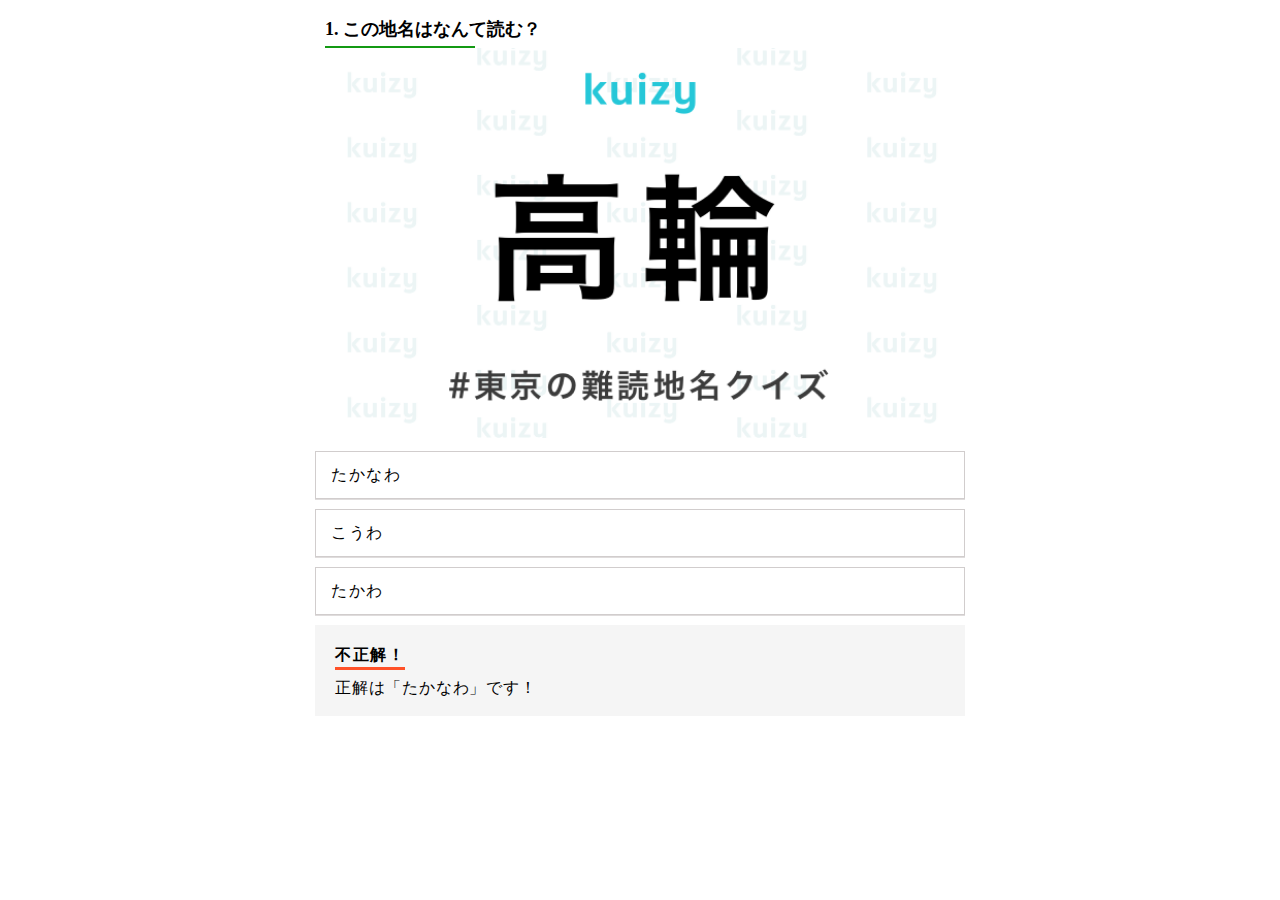
==== quizy.html @ b6f03762 "sample" ====
<!DOCTYPE html>
<html lang="ja">

<head>
  <meta charset="UTF-8">
  <meta http-equiv="X-UA-Compatible" content="IE=edge">
  <meta name="viewport" content="width=device-width, initial-scale=1.0">
  <link rel="stylesheet" href="reset.css">
  <link rel="stylesheet" href="quizy.css">
  <title>Document</title>
</head>

<body>
  <div class="main">
    <h1 class="question">1. この地名はなんて読む？</h1>
    <div class="picture">
      <img src="takanawa.png" alt="高輪">
    </div>
    <div class="option-box">
      <h3 class="option" id="1-1" onclick="addClass('1-1', '1-1')">たかなわ</h3>
      <h3 class="option" id="1-2" onclick="addClass('1-1', '1-2')">こうわ</h3>
      <h3 class="option" id="1-3" onclick="addClass('1-1', '1-3')">たかわ</h3>
    </div>

    <div class="answerBox correct">
      <p class="correctResult">正解！</p>
      <p class="answerSentence">正解は「たかなわ」です！</p>
    </div>

    <div class="answerBox wrong">
      <p class="wrongResult">不正解！</p>
      <p class="answerSentence">正解は「たかなわ」です！</p>
      <p></p>
    </div>
  </div>
  <script src="quizy.js"></script>

  <!-- <div class="">
        <li>
          <ul>
            <button class="option">たかなわ</button>
          </ul>
          <ul>
            <button class="option">こうわ</button>
          </ul>
          <ul>
            <button class="option">たかわ</button>
          </ul>
        </li>
      </div> -->

</body>

</html>
---- quizy.css ----
.main{
  max-width: 650px;
  margin: auto;
  padding: 10px;
}

.question{
  position: relative;
  font-size: 18px;
  font-weight: 600;
  padding: 10px;
}

.question::before{
  position: absolute;
  bottom: 0%;
  content: "";
  width: 150px;
  border-bottom: solid 2px rgb(19, 153, 19);
}

img{
  width: 100%;
}

.option{
  border:1px solid rgb(209, 205, 205);
  width: 100%;
  box-shadow: 0px 1px rgb(223, 220, 220);
  cursor: pointer;
  margin: 10px 0;
  padding: 15px;
  font-size: 16px;
  font-weight: 550;
  box-sizing: border-box;
  letter-spacing: 0.1em;
}

.true{
  background-color: royalblue;
  color: azure;
}

.false{
  background-color: #ff5128;
  color: azure;
}

.answerBox{
  background-color: #f5f5f5;
  width: 100%;
  padding: 20px;
  /* display: none; */
  box-sizing: border-box;
}

.correct{
  display: none;
}

.wrong{
  /* display: none; */
}

.correctResult{
  position: relative;
  display: inline-block;
  margin-bottom: 10px;
  padding-bottom: 5px;
  font-weight: 600;
  line-height: 20px;
  letter-spacing: 0.1em;
}

.correctResult::before{
  position: absolute;
  bottom: 0%;
  content: "";
  width: 100%;
  border-bottom: solid 3px #287dff;
}

.wrongResult{
  position: relative;
  display: inline-block;
  margin-bottom: 10px;
  padding-bottom: 5px;
  font-weight: 600;
  line-height: 20px;
  letter-spacing: 0.1em;
}

.wrongResult::before{
  position: absolute;
  bottom: 0%;
  content: "";
  width: 100%;
  border-bottom: solid 3px #ff5128;
}

.answerSentence{
  letter-spacing: 0.05em;
}
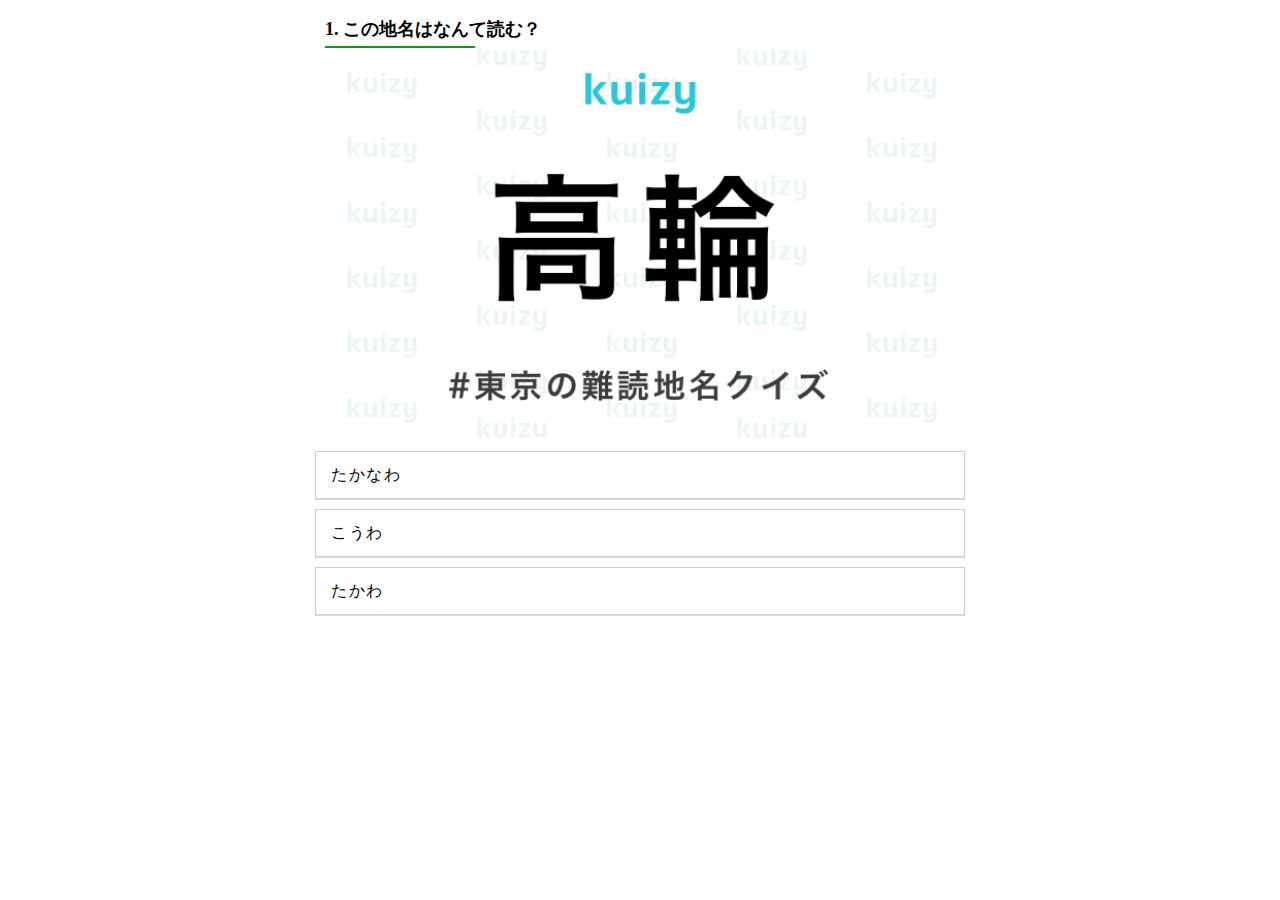
==== commit a1c36e39: "complete" ====
--- a/quizy.html
+++ b/quizy.html
@@ -22,12 +22,12 @@
       <h3 class="option" id="1-3" onclick="addClass('1-1', '1-3')">たかわ</h3>
     </div>
 
-    <div class="answerBox correct">
+    <div class="answerBox correct" id="sucsess">
       <p class="correctResult">正解！</p>
       <p class="answerSentence">正解は「たかなわ」です！</p>
     </div>
 
-    <div class="answerBox wrong">
+    <div class="answerBox wrong" id="failed">
       <p class="wrongResult">不正解！</p>
       <p class="answerSentence">正解は「たかなわ」です！</p>
       <p></p>
--- a/quizy.css
+++ b/quizy.css
@@ -59,7 +59,7 @@
 }
 
 .wrong{
-  /* display: none; */
+  display: none;
 }
 
 .correctResult{
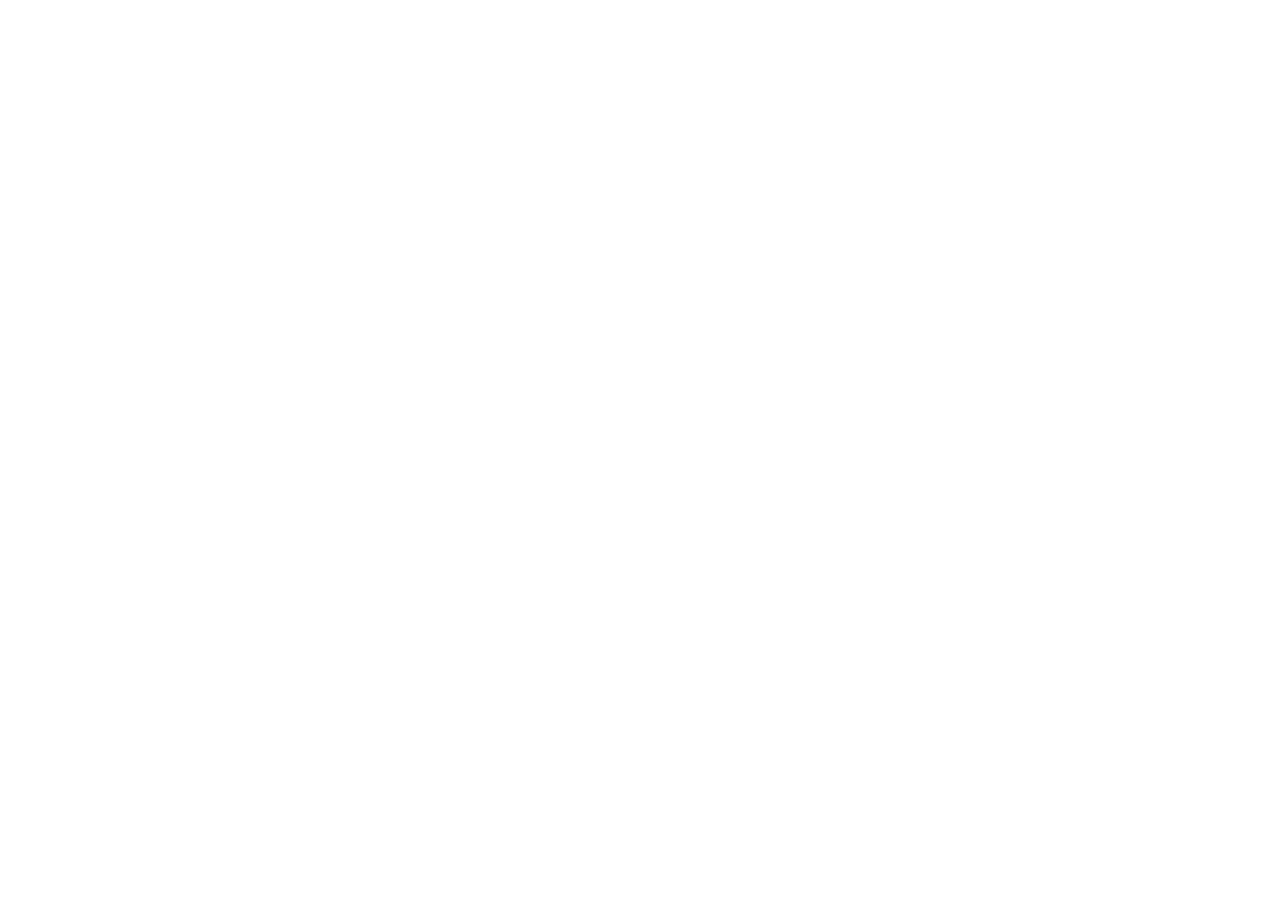
==== commit a1e35d08: "設問数を増やす場合に対応" ====
--- a/quizy.html
+++ b/quizy.html
@@ -11,15 +11,15 @@
 </head>
 
 <body>
-  <div class="main">
+  <!-- <div class="main" id="main1">
     <h1 class="question">1. この地名はなんて読む？</h1>
     <div class="picture">
-      <img src="takanawa.png" alt="高輪">
+      <img src="question1.png" alt="高輪">
     </div>
-    <div class="option-box">
-      <h3 class="option" id="1-1" onclick="addClass('1-1', '1-1')">たかなわ</h3>
-      <h3 class="option" id="1-2" onclick="addClass('1-1', '1-2')">こうわ</h3>
-      <h3 class="option" id="1-3" onclick="addClass('1-1', '1-3')">たかわ</h3>
+    <div class="option-box" id="option-box">
+      <h3 class="option" id="1" onclick="addClass('1', '1')">たかなわ</h3>
+      <h3 class="option" id="2" onclick="addClass('1', '2')">こうわ</h3>
+      <h3 class="option" id="3" onclick="addClass('1', '3')">たかわ</h3>
     </div>
 
     <div class="answerBox correct" id="sucsess">
@@ -30,24 +30,9 @@
     <div class="answerBox wrong" id="failed">
       <p class="wrongResult">不正解！</p>
       <p class="answerSentence">正解は「たかなわ」です！</p>
-      <p></p>
     </div>
-  </div>
+  </div> -->
   <script src="quizy.js"></script>
-
-  <!-- <div class="">
-        <li>
-          <ul>
-            <button class="option">たかなわ</button>
-          </ul>
-          <ul>
-            <button class="option">こうわ</button>
-          </ul>
-          <ul>
-            <button class="option">たかわ</button>
-          </ul>
-        </li>
-      </div> -->
 
 </body>
 
--- a/quizy.css
+++ b/quizy.css
@@ -100,4 +100,8 @@
 
 .answerSentence{
   letter-spacing: 0.05em;
+}
+
+.clicked-option-box{
+  pointer-events: none;
 }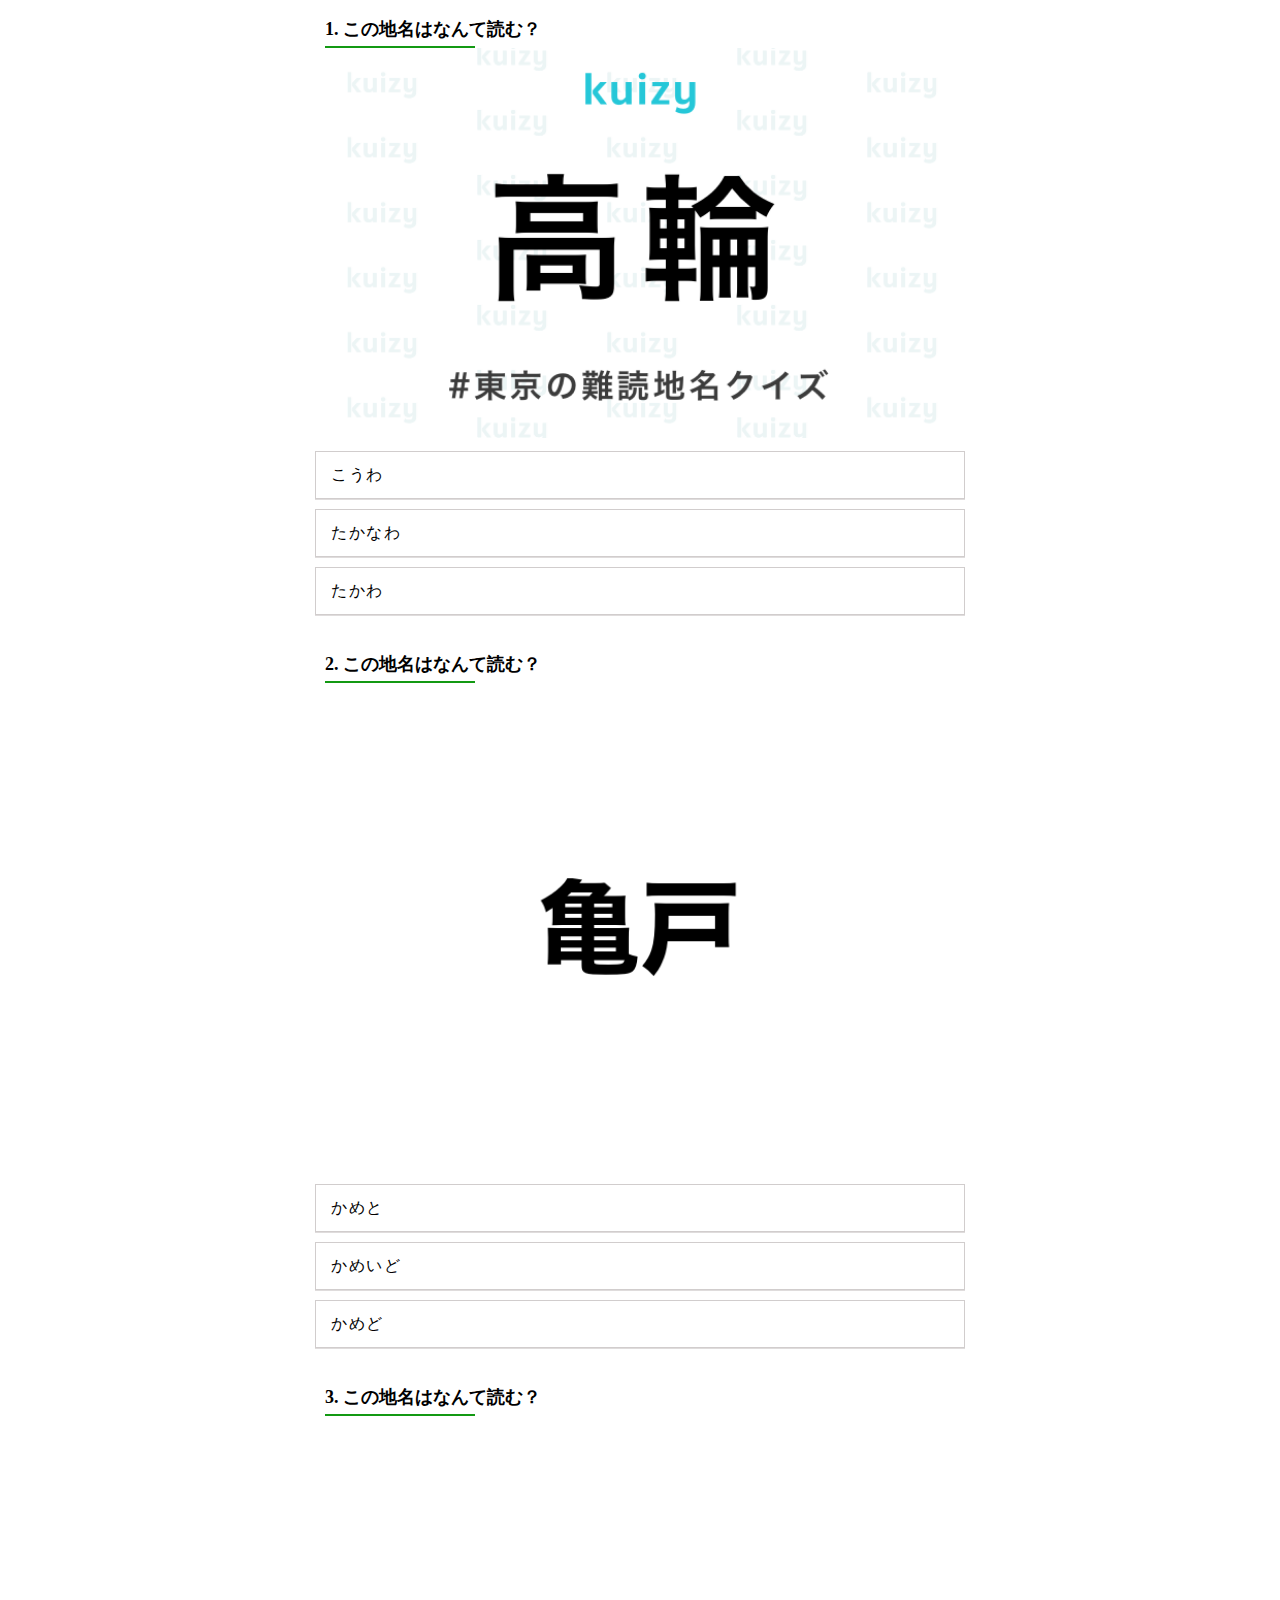
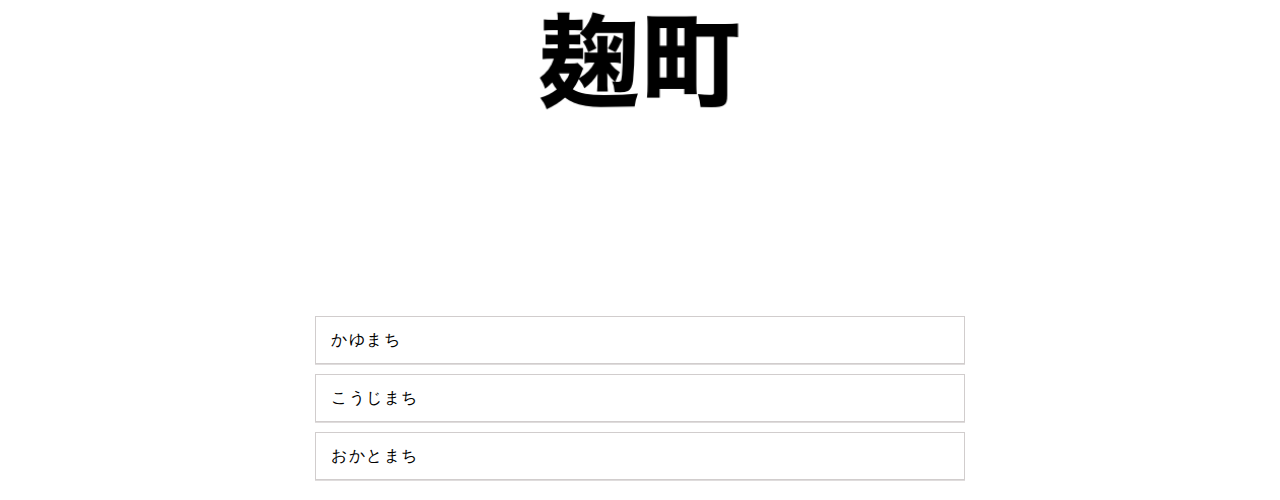
==== commit 03d97062: "写真のフォルダを作成" ====
--- a/quizy.html
+++ b/quizy.html
@@ -11,29 +11,7 @@
 </head>
 
 <body>
-  <!-- <div class="main" id="main1">
-    <h1 class="question">1. この地名はなんて読む？</h1>
-    <div class="picture">
-      <img src="question1.png" alt="高輪">
-    </div>
-    <div class="option-box" id="option-box">
-      <h3 class="option" id="1" onclick="addClass('1', '1')">たかなわ</h3>
-      <h3 class="option" id="2" onclick="addClass('1', '2')">こうわ</h3>
-      <h3 class="option" id="3" onclick="addClass('1', '3')">たかわ</h3>
-    </div>
-
-    <div class="answerBox correct" id="sucsess">
-      <p class="correctResult">正解！</p>
-      <p class="answerSentence">正解は「たかなわ」です！</p>
-    </div>
-
-    <div class="answerBox wrong" id="failed">
-      <p class="wrongResult">不正解！</p>
-      <p class="answerSentence">正解は「たかなわ」です！</p>
-    </div>
-  </div> -->
   <script src="quizy.js"></script>
-
 </body>
 
 </html>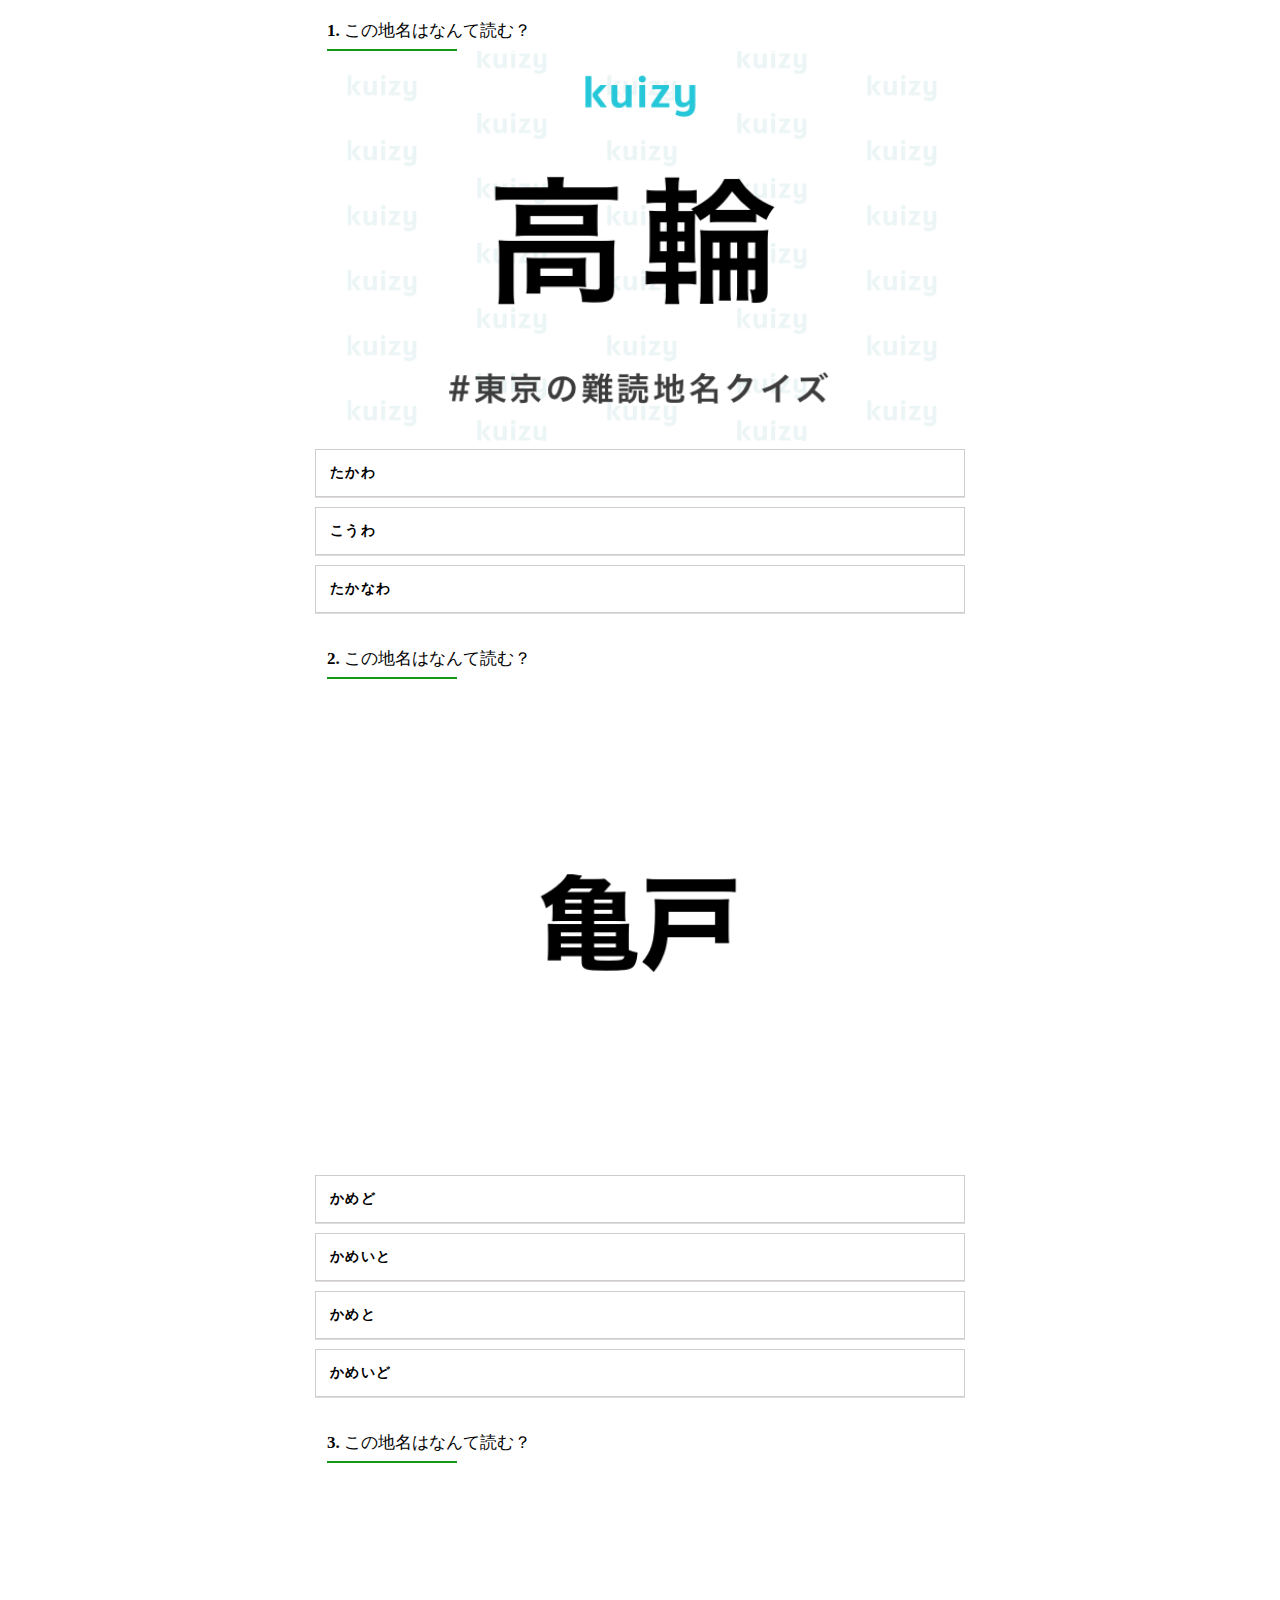
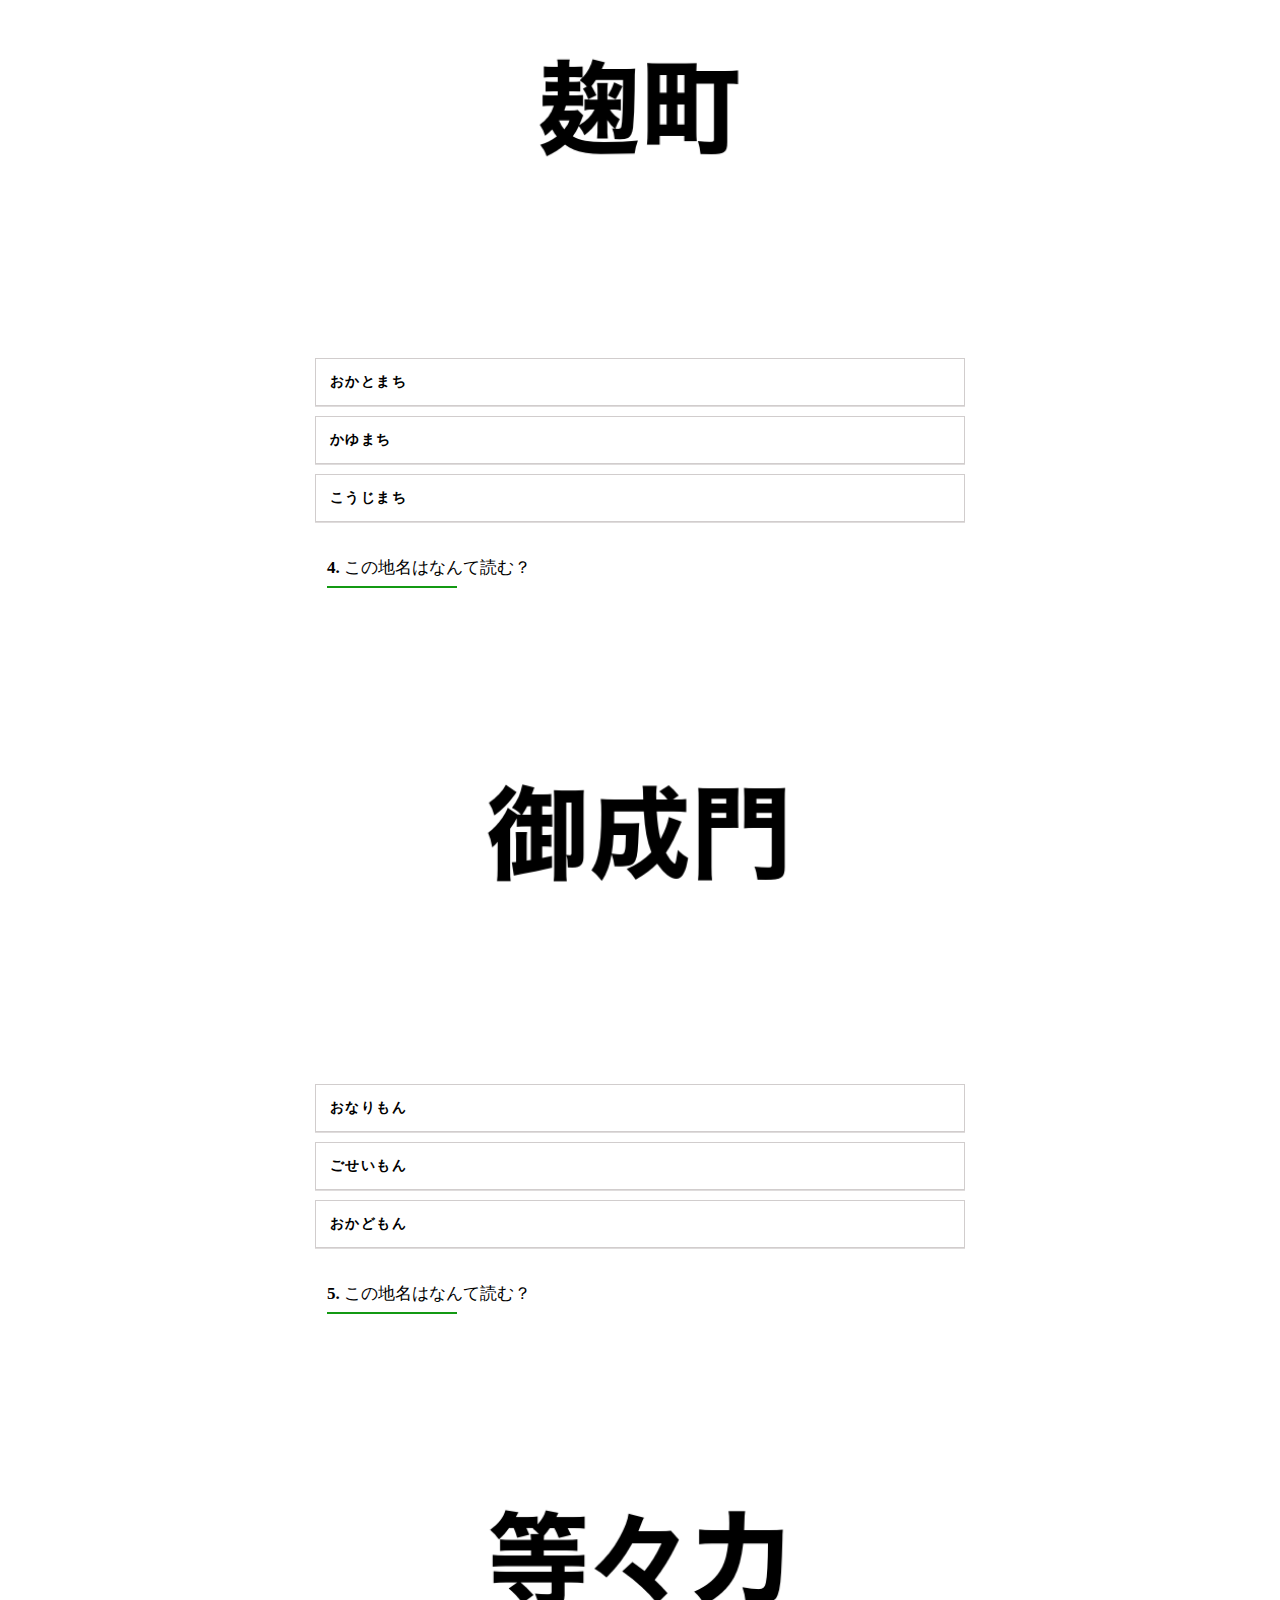
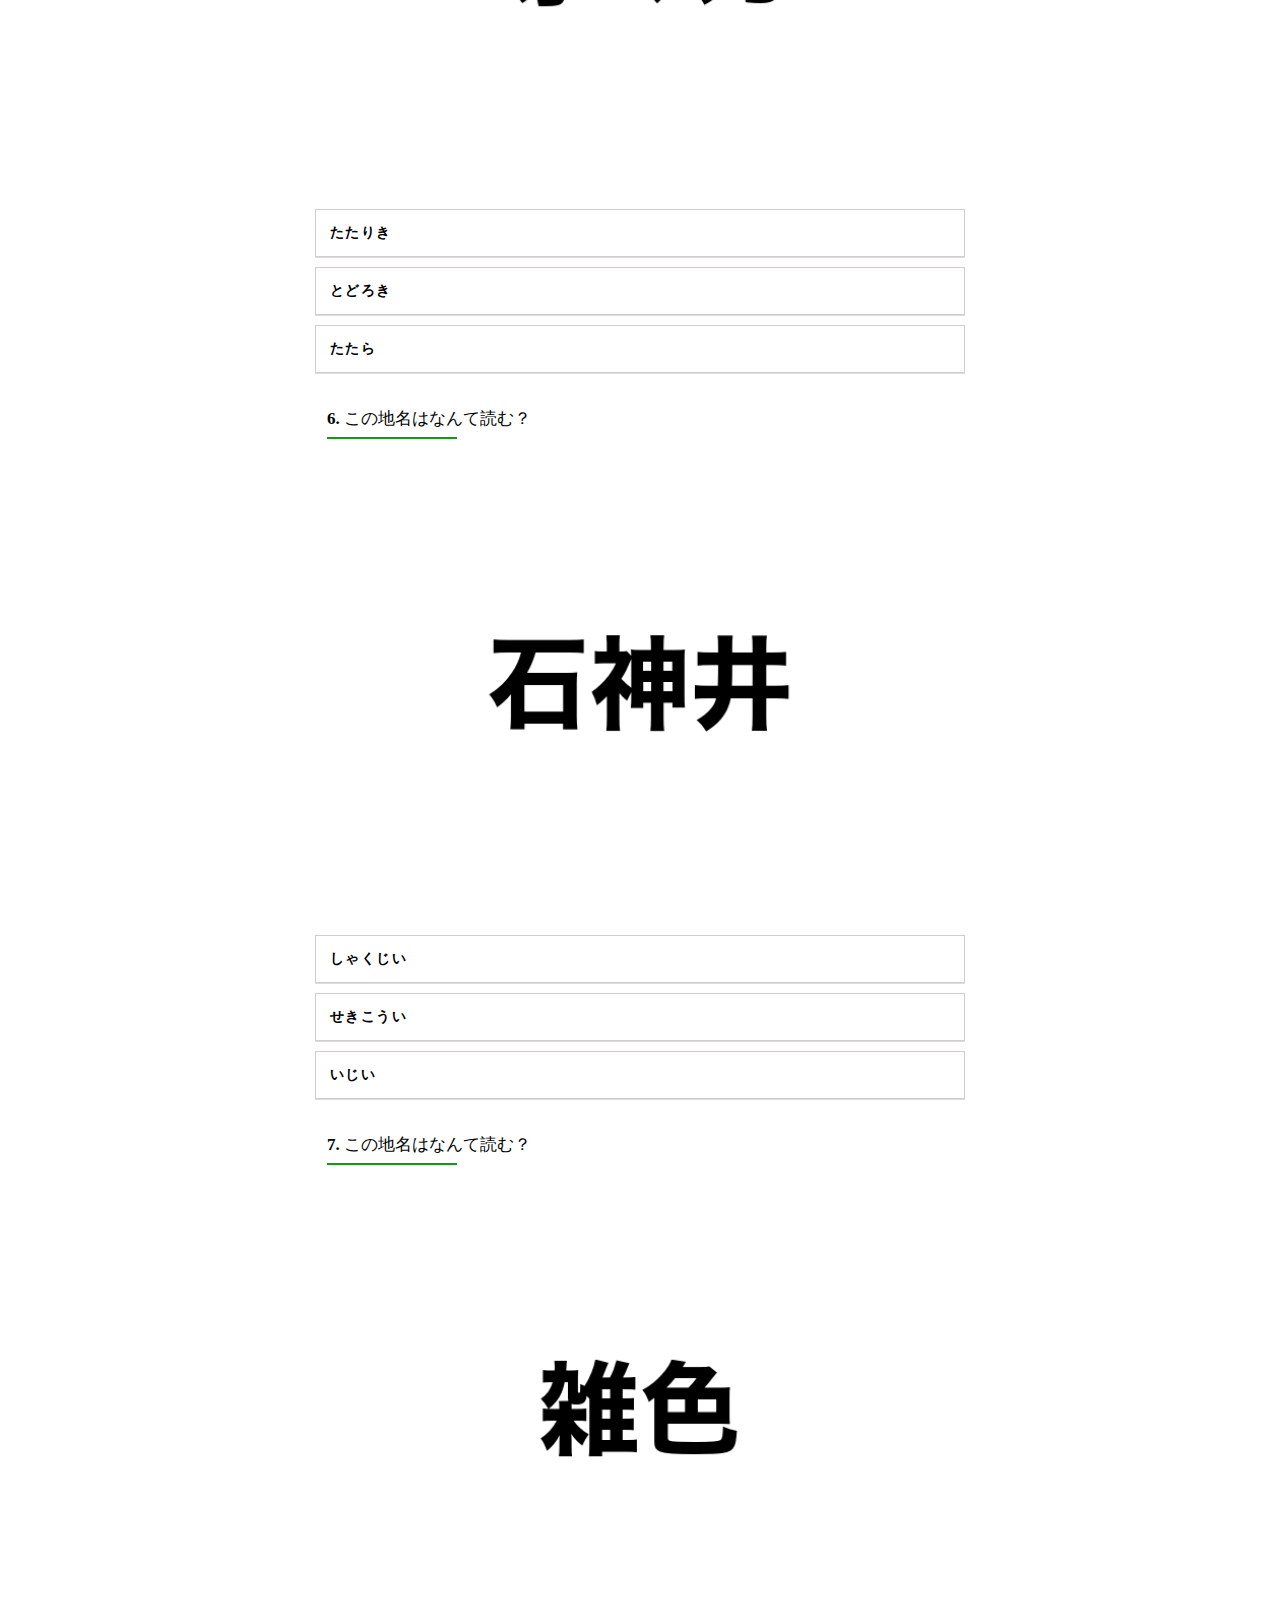
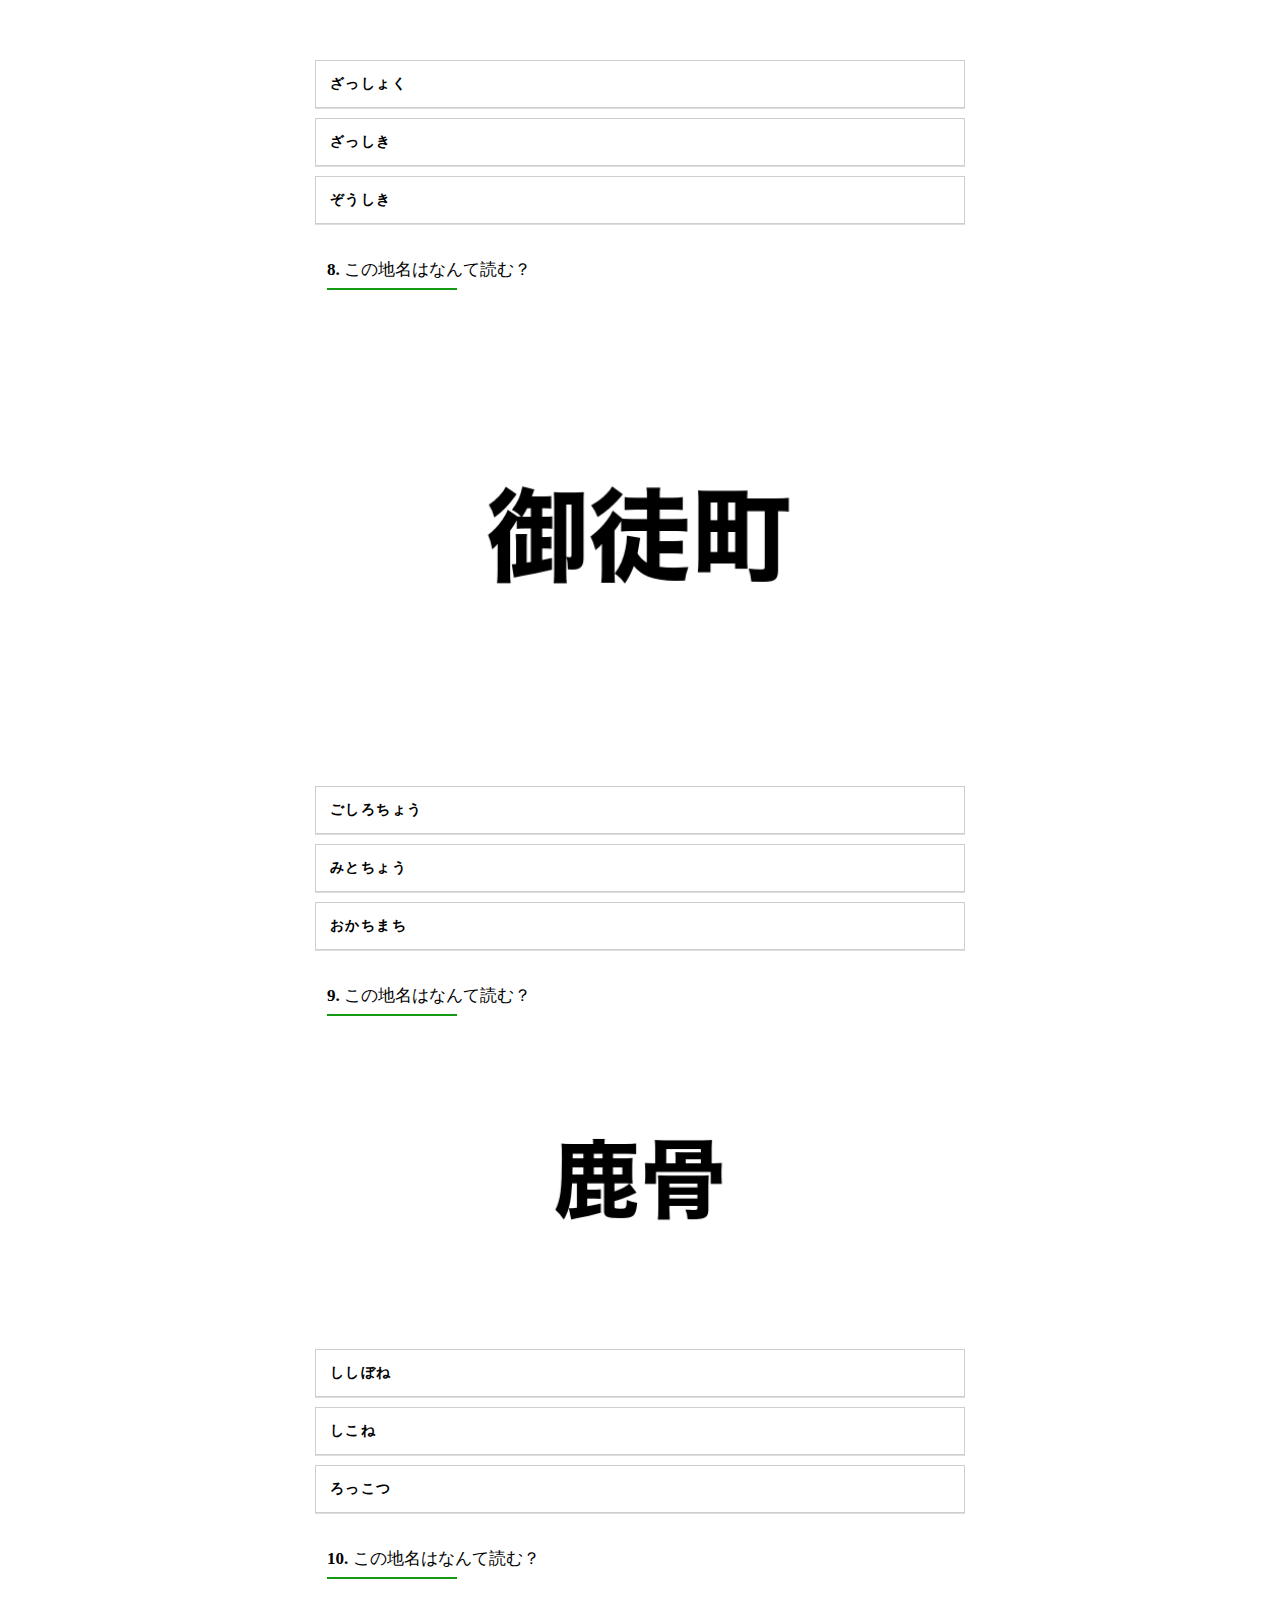
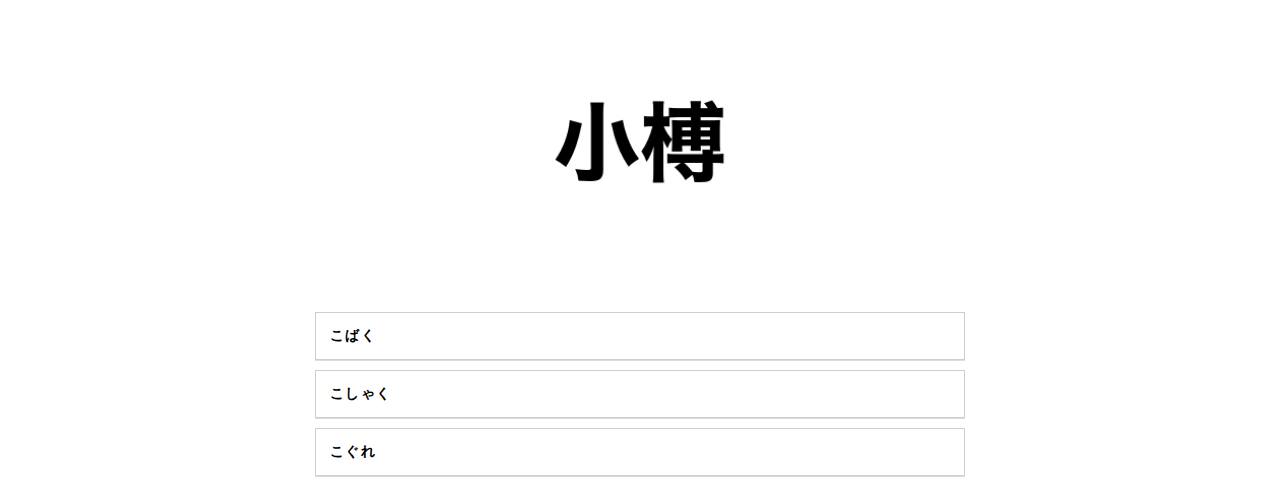
==== commit b9095e35: "すーさんによるレビュー ver1" ====
--- a/quizy.html
+++ b/quizy.html
@@ -8,10 +8,11 @@
   <link rel="stylesheet" href="reset.css">
   <link rel="stylesheet" href="quizy.css">
   <title>Document</title>
+  <script src="quizy.js" defer></script>
 </head>
 
 <body>
-  <script src="quizy.js"></script>
+  <ol id="questions__list" class="questions__list"></ol>
 </body>
 
 </html>--- a/quizy.css
+++ b/quizy.css
@@ -6,16 +6,16 @@
 
 .question{
   position: relative;
-  font-size: 18px;
-  font-weight: 600;
-  padding: 10px;
+  font-size: 17px;
+  font-weight: 550;
+  padding: 12px;
 }
 
 .question::before{
   position: absolute;
   bottom: 0%;
   content: "";
-  width: 150px;
+  width: 130px;
   border-bottom: solid 2px rgb(19, 153, 19);
 }
 
@@ -28,39 +28,23 @@
   width: 100%;
   box-shadow: 0px 1px rgb(223, 220, 220);
   cursor: pointer;
-  margin: 10px 0;
-  padding: 15px;
-  font-size: 16px;
-  font-weight: 550;
+  margin: 5px 0;
+  padding: 14px;
+  font-size: 14px;
+  font-weight: bold;
   box-sizing: border-box;
   letter-spacing: 0.1em;
-}
-
-.true{
-  background-color: royalblue;
-  color: azure;
-}
-
-.false{
-  background-color: #ff5128;
-  color: azure;
+  background-color: white;
+  text-align: left;
 }
 
 .answerBox{
   background-color: #f5f5f5;
   width: 100%;
   padding: 20px;
-  /* display: none; */
   box-sizing: border-box;
 }
 
-.correct{
-  display: none;
-}
-
-.wrong{
-  display: none;
-}
 
 .correctResult{
   position: relative;
@@ -80,6 +64,11 @@
   border-bottom: solid 3px #287dff;
 }
 
+.answerSentence{
+  letter-spacing: 0.05em;
+}
+
+
 .wrongResult{
   position: relative;
   display: inline-block;
@@ -98,10 +87,50 @@
   border-bottom: solid 3px #ff5128;
 }
 
-.answerSentence{
-  letter-spacing: 0.05em;
+
+/* #####################
+
+以下、jsで扱うclassです
+
+##################### */
+
+.true{
+  background-color: royalblue;
+  color: azure;
 }
 
-.clicked-option-box{
+.false{
+  background-color: #ff5128;
+  color: azure;
+}
+
+.correctBox{
+  display: none;
+}
+
+.wrongBox{
+  display: none;
+}
+
+.clickedOptionBox{
   pointer-events: none;
-}+}
+
+
+/* #################
+すーさん
+################## */
+
+/*
+問題番号をCSSでつける
+.questions__list {
+  counter-reset: question;
+}
+
+.questions__list li {
+  counter-increment: question;
+}
+
+.questions__list h1::before {
+  content: counter(question) ". ";
+} */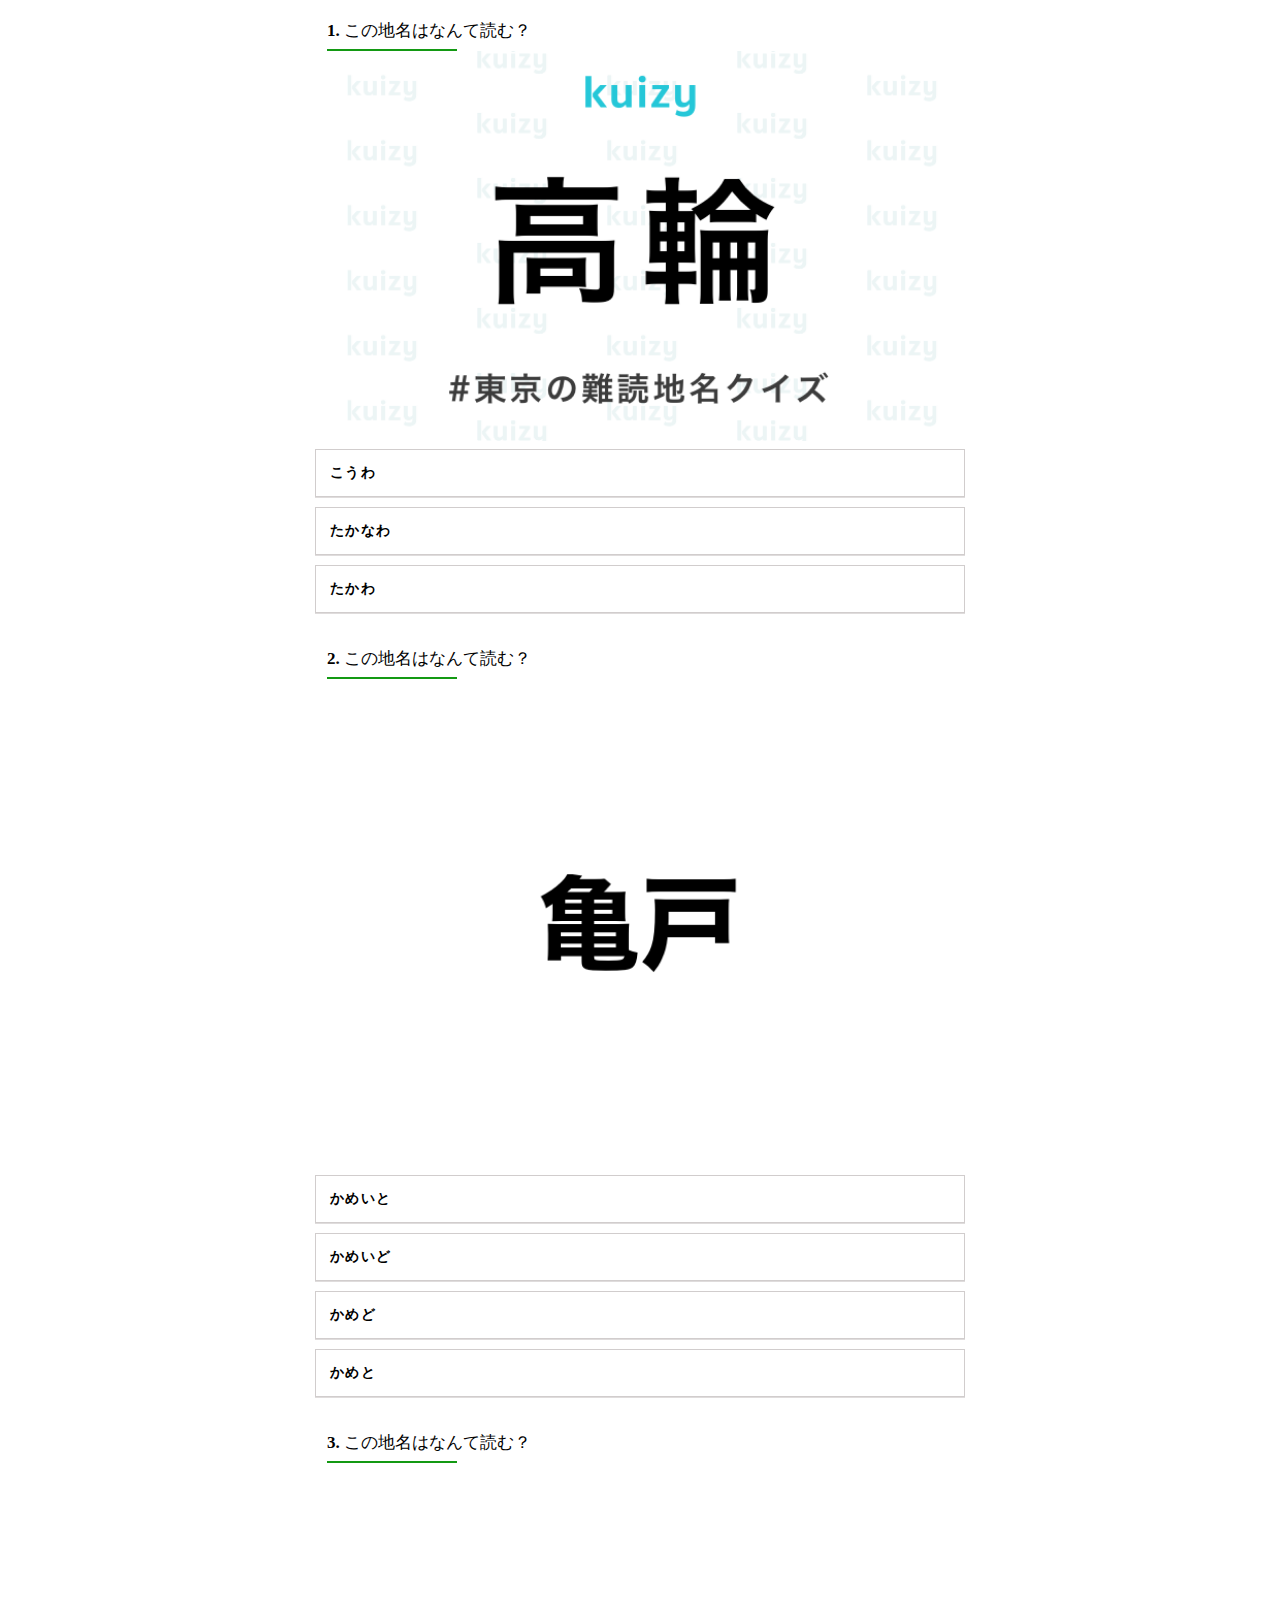
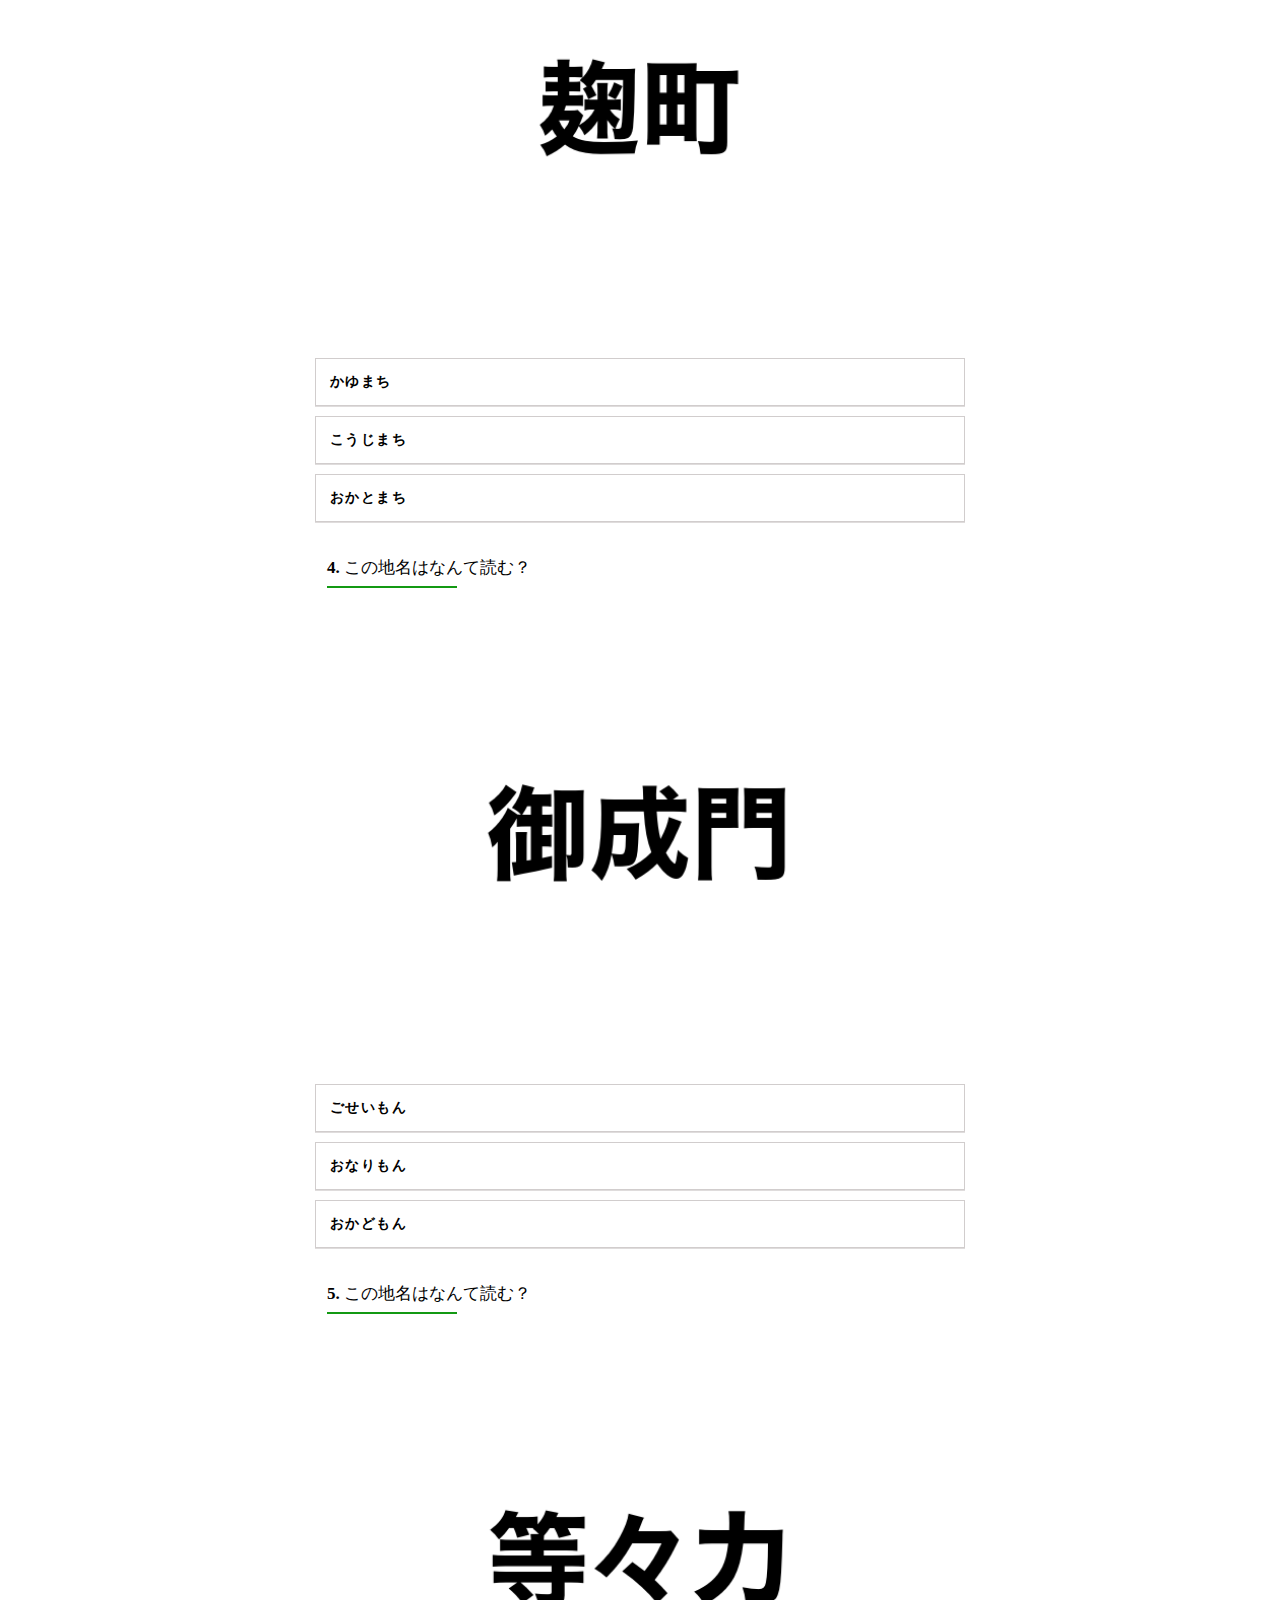
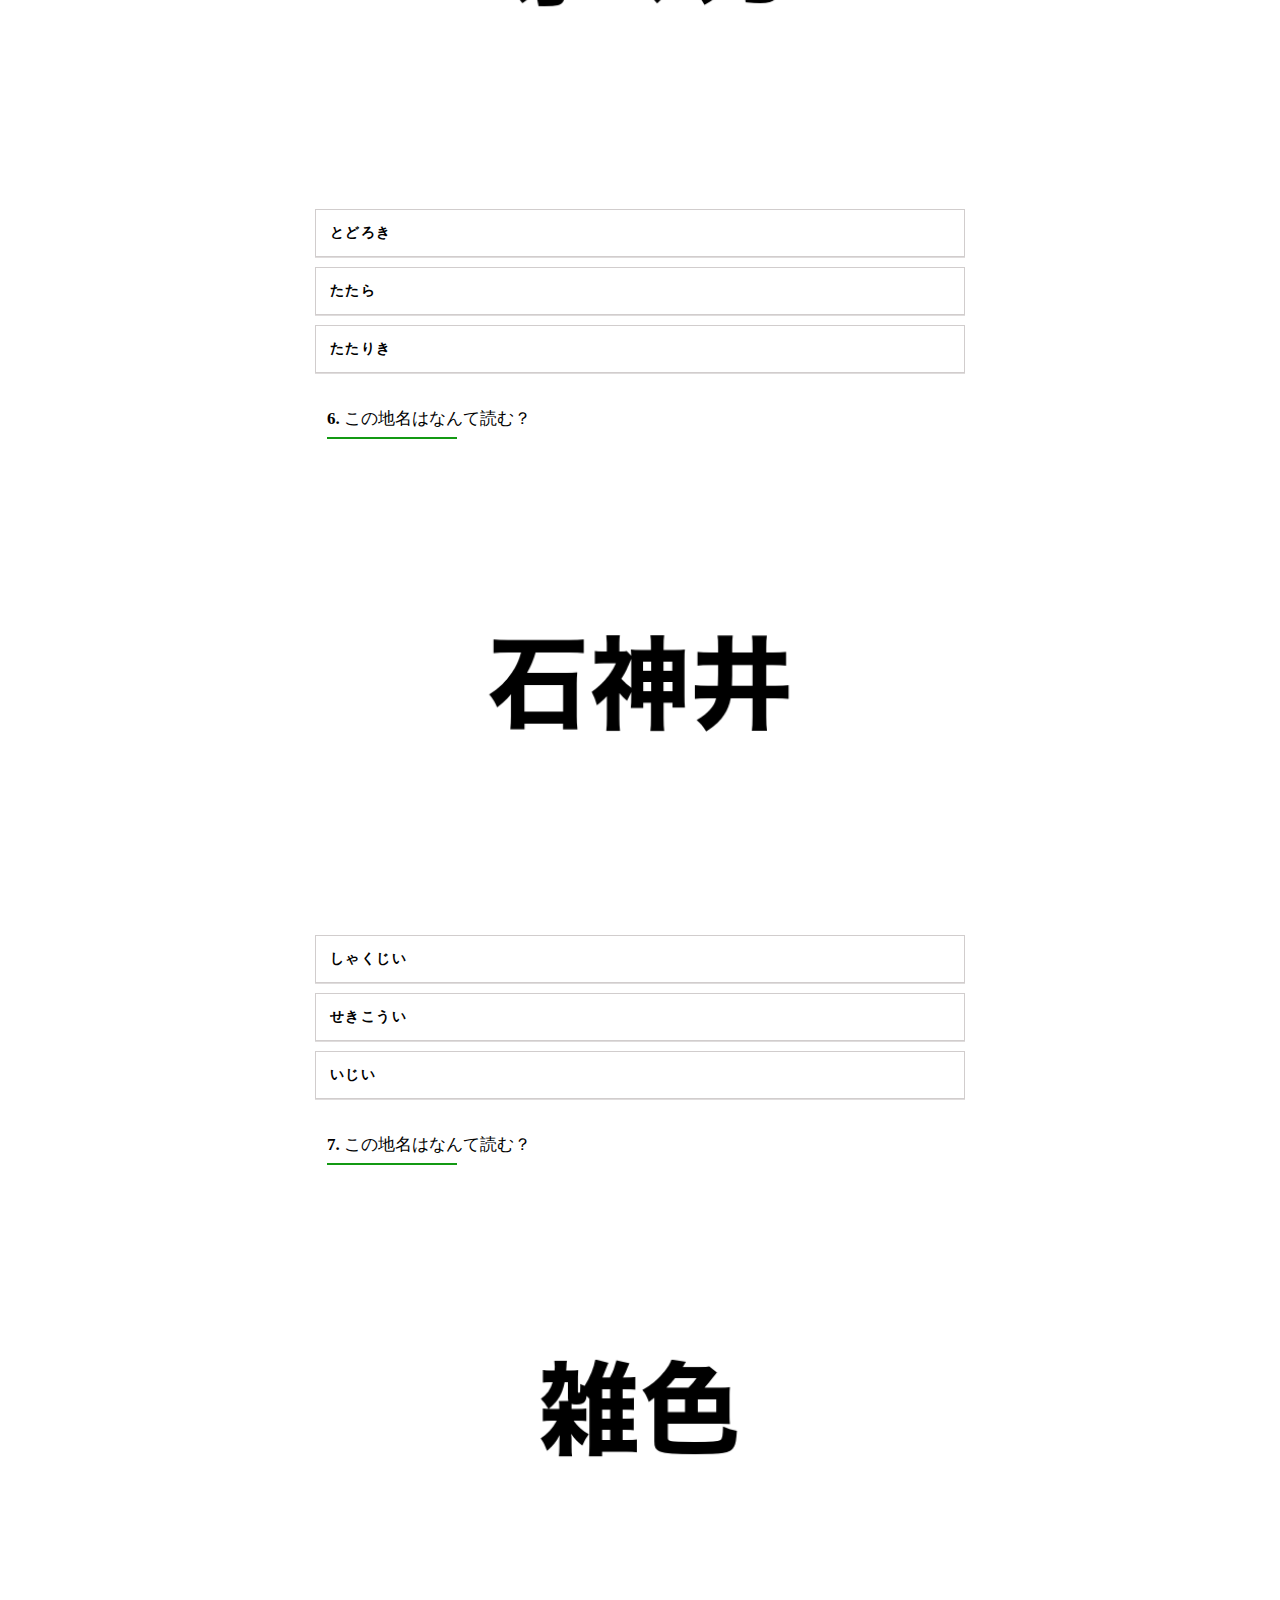
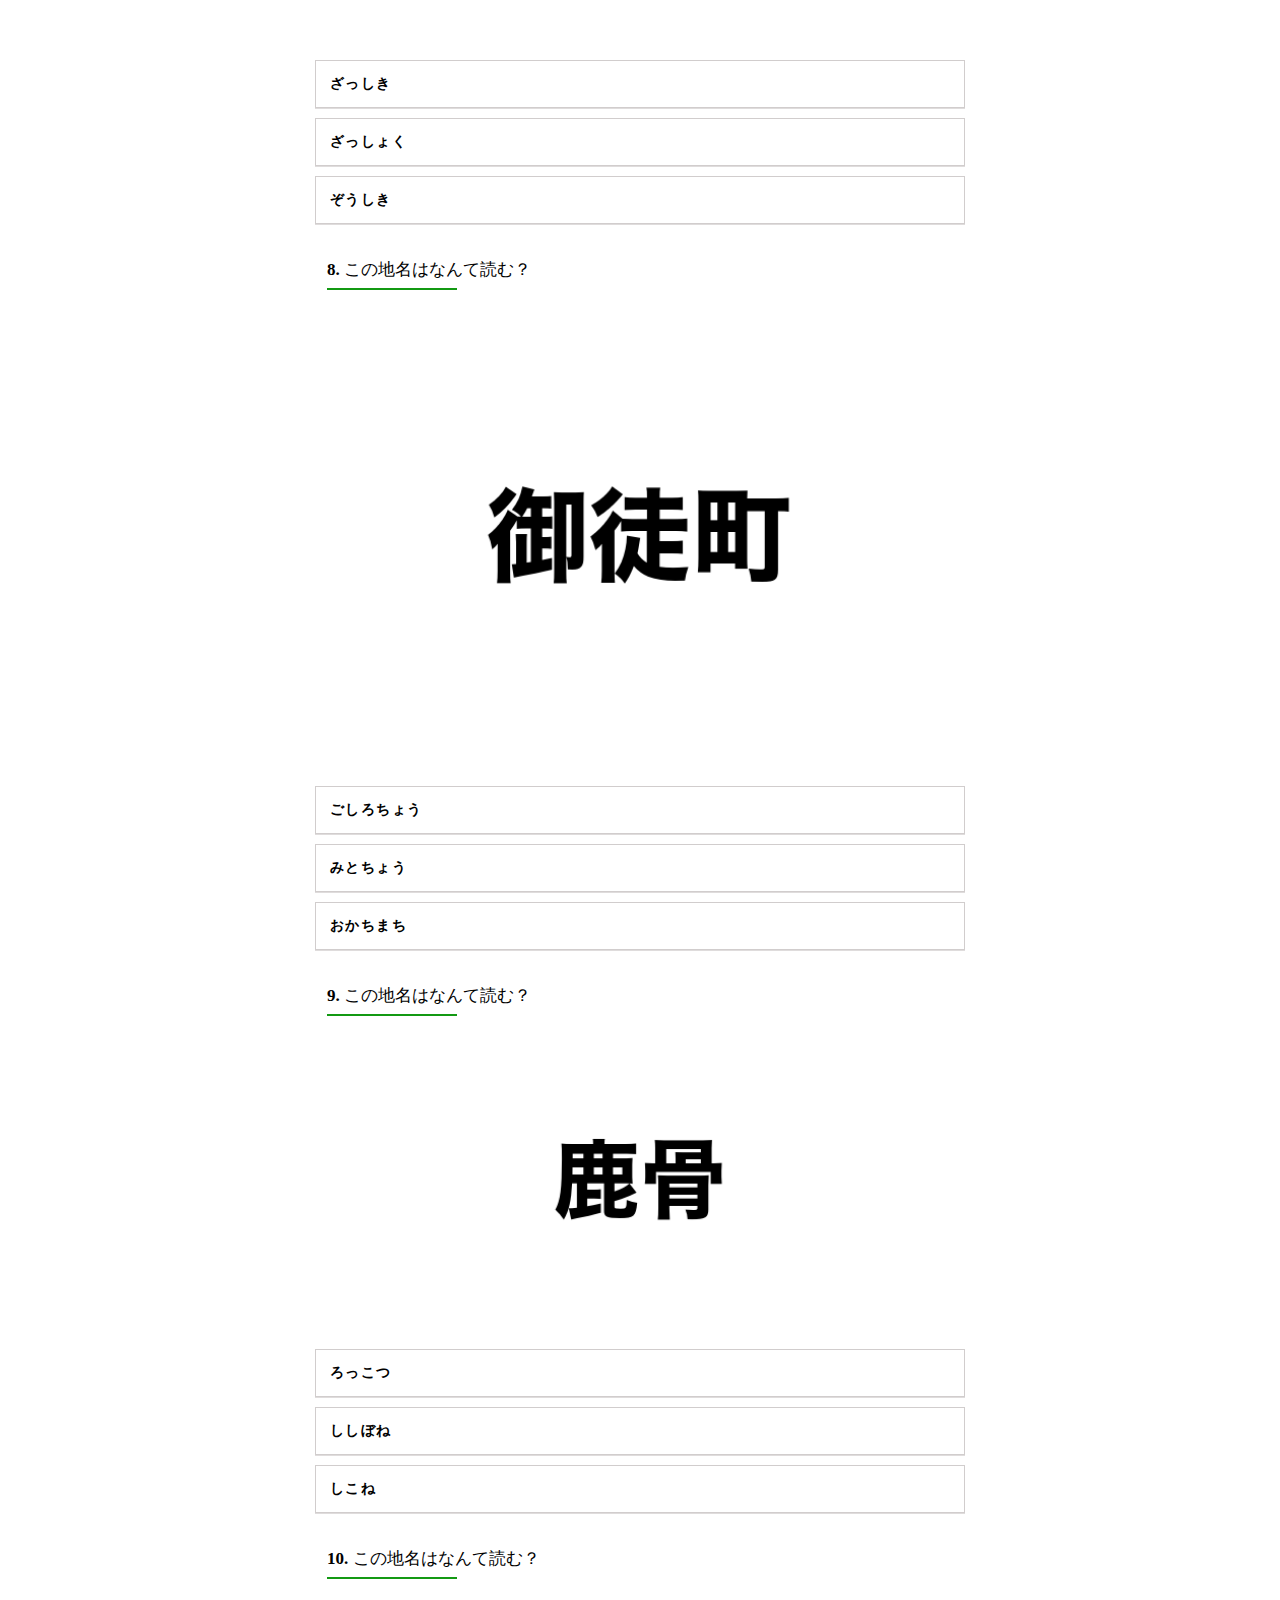
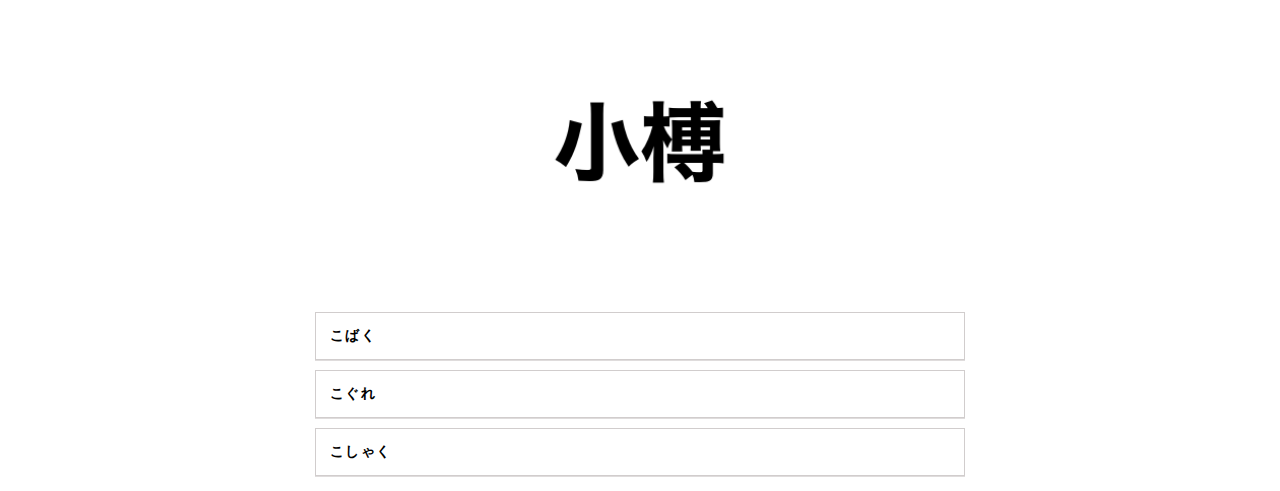
==== commit 05ad4fca: "olタグ追加" ====
--- a/quizy.html
+++ b/quizy.html
@@ -12,7 +12,7 @@
 </head>
 
 <body>
-  <ol id="questions__list" class="questions__list"></ol>
+  <ol id="questionsList"></ol>
 </body>
 
 </html>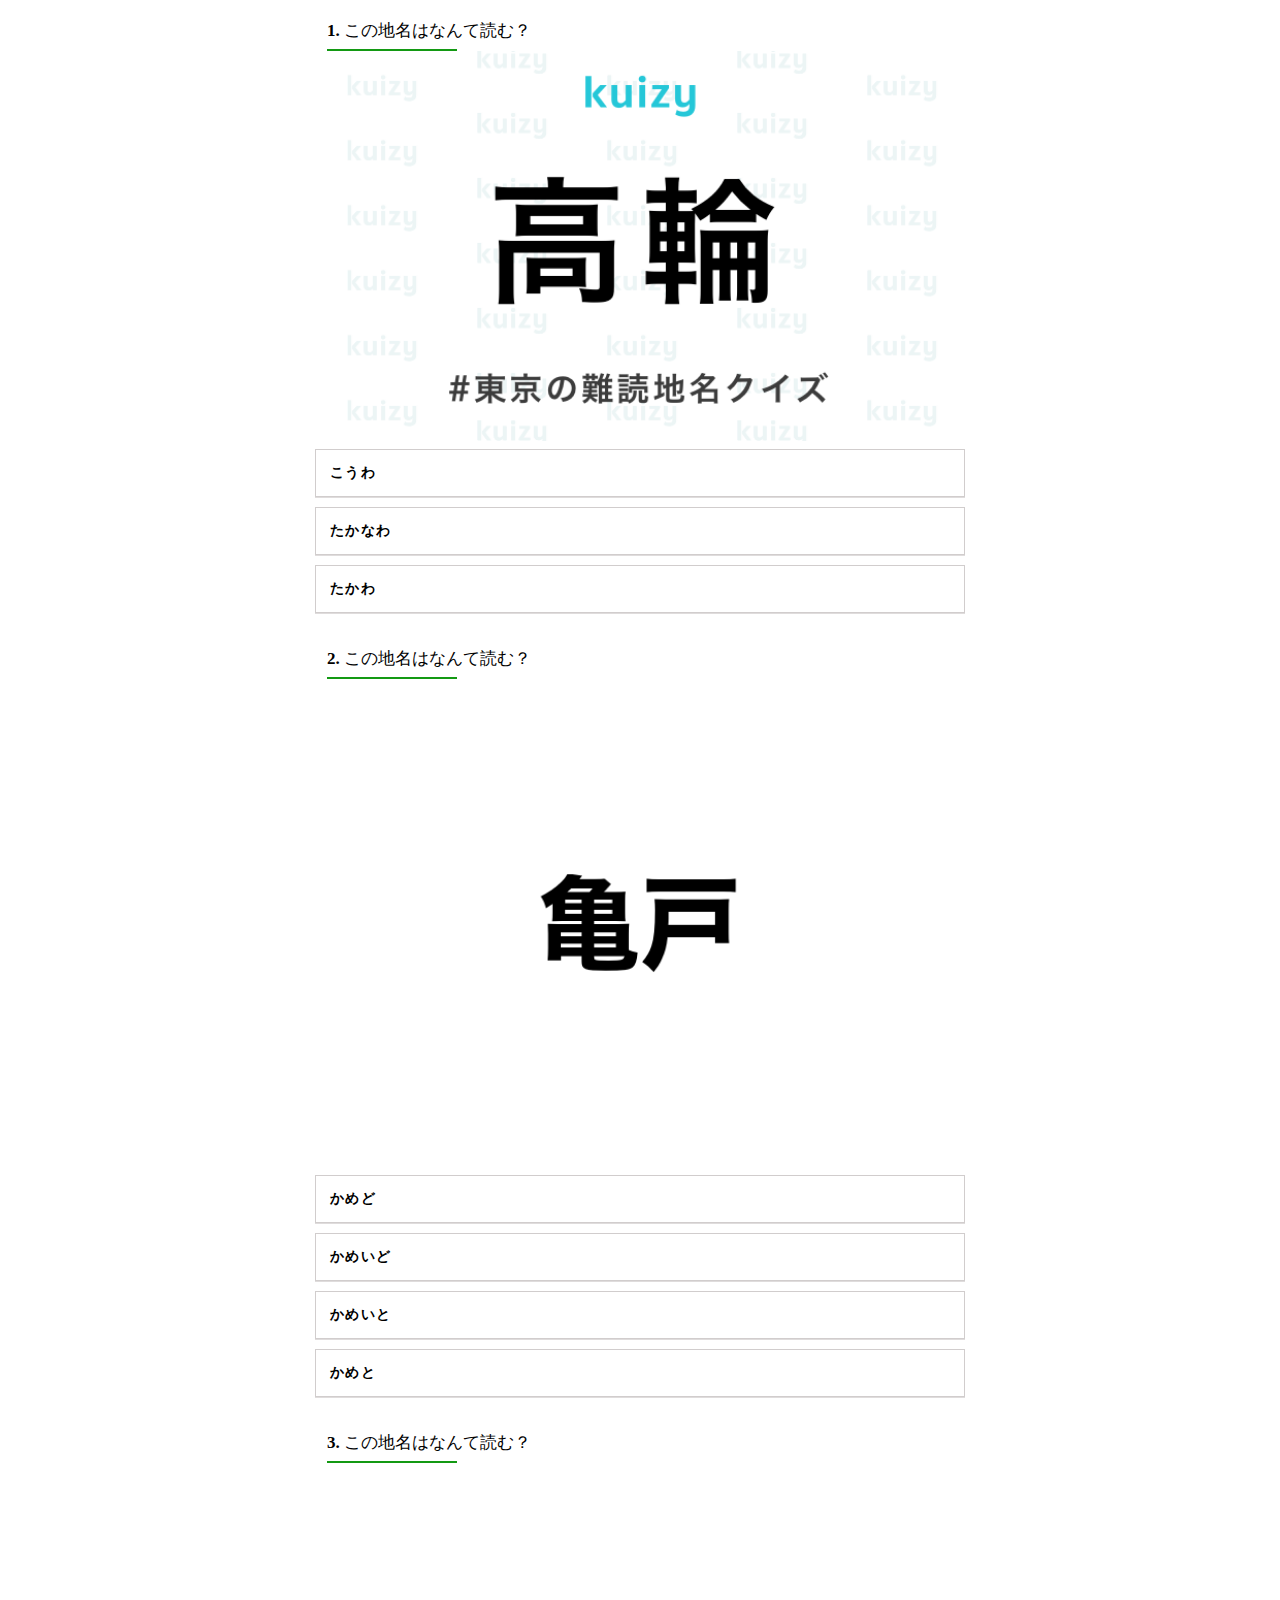
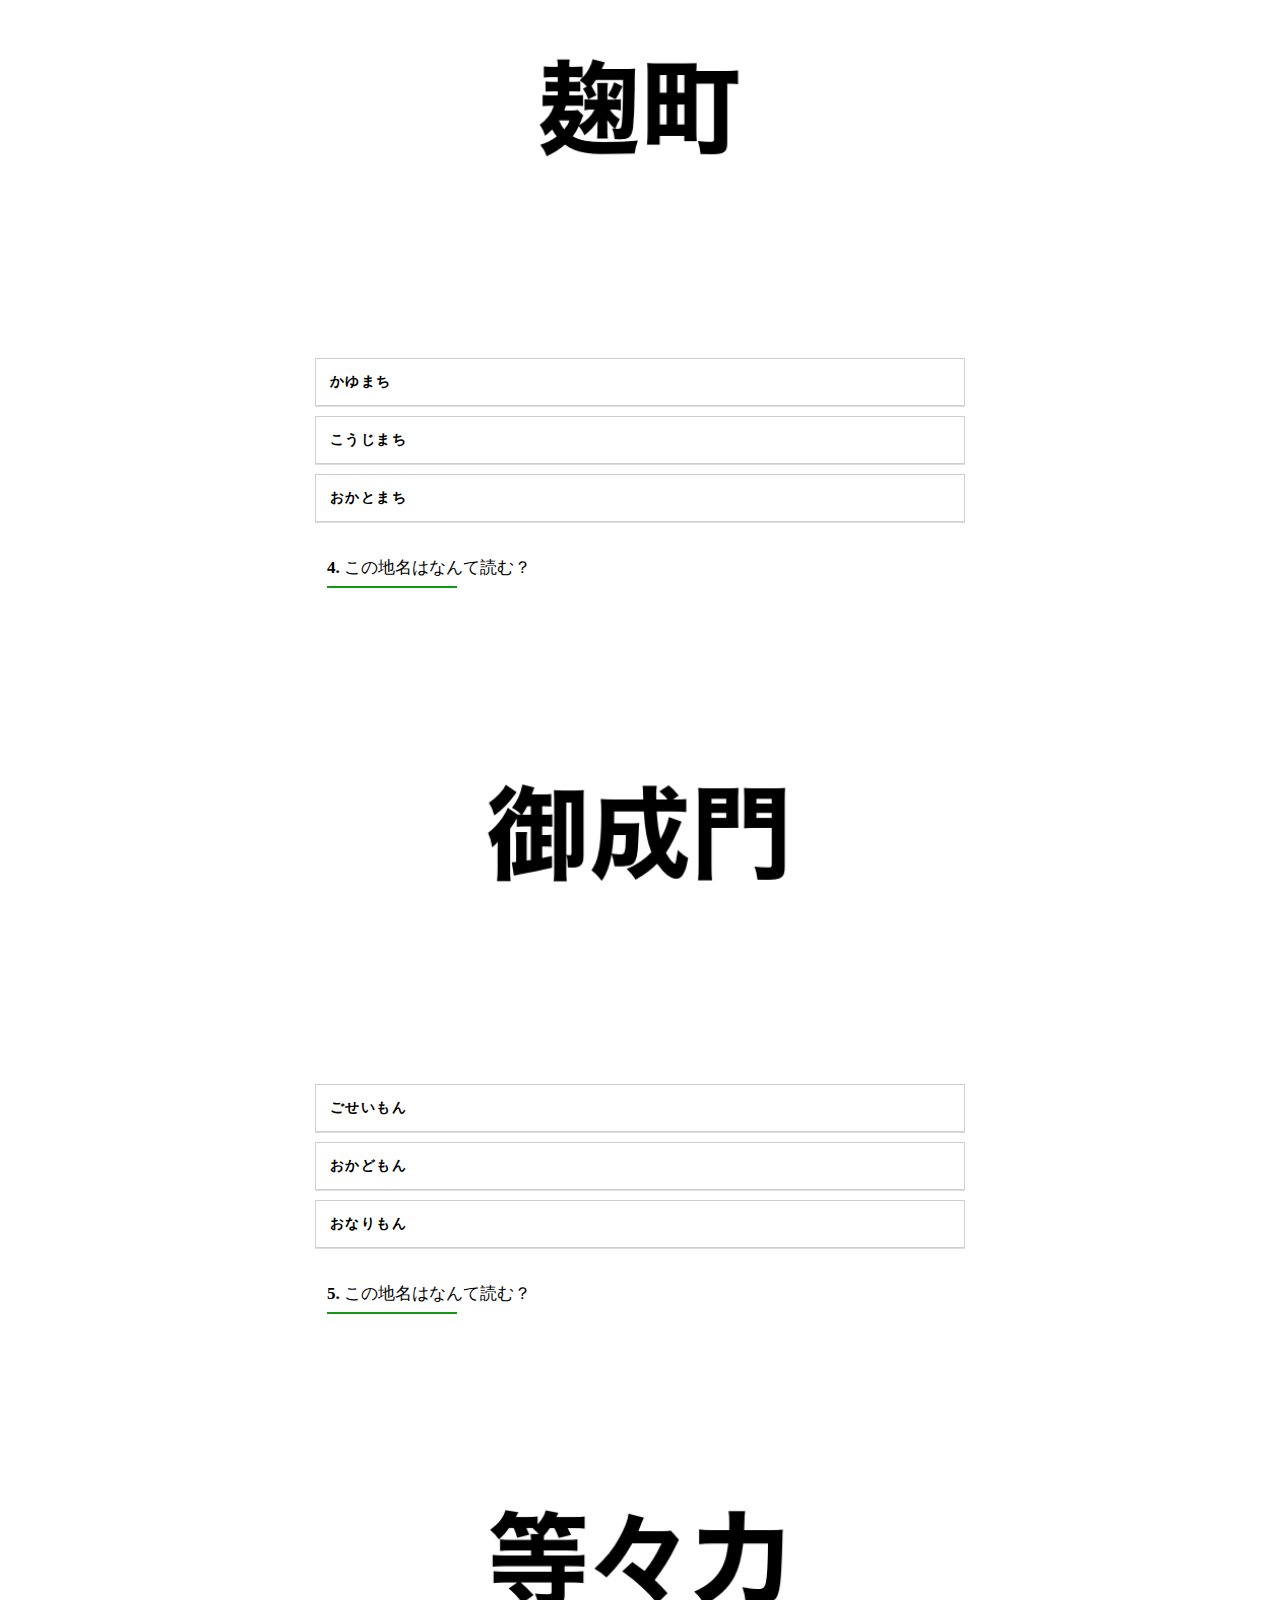
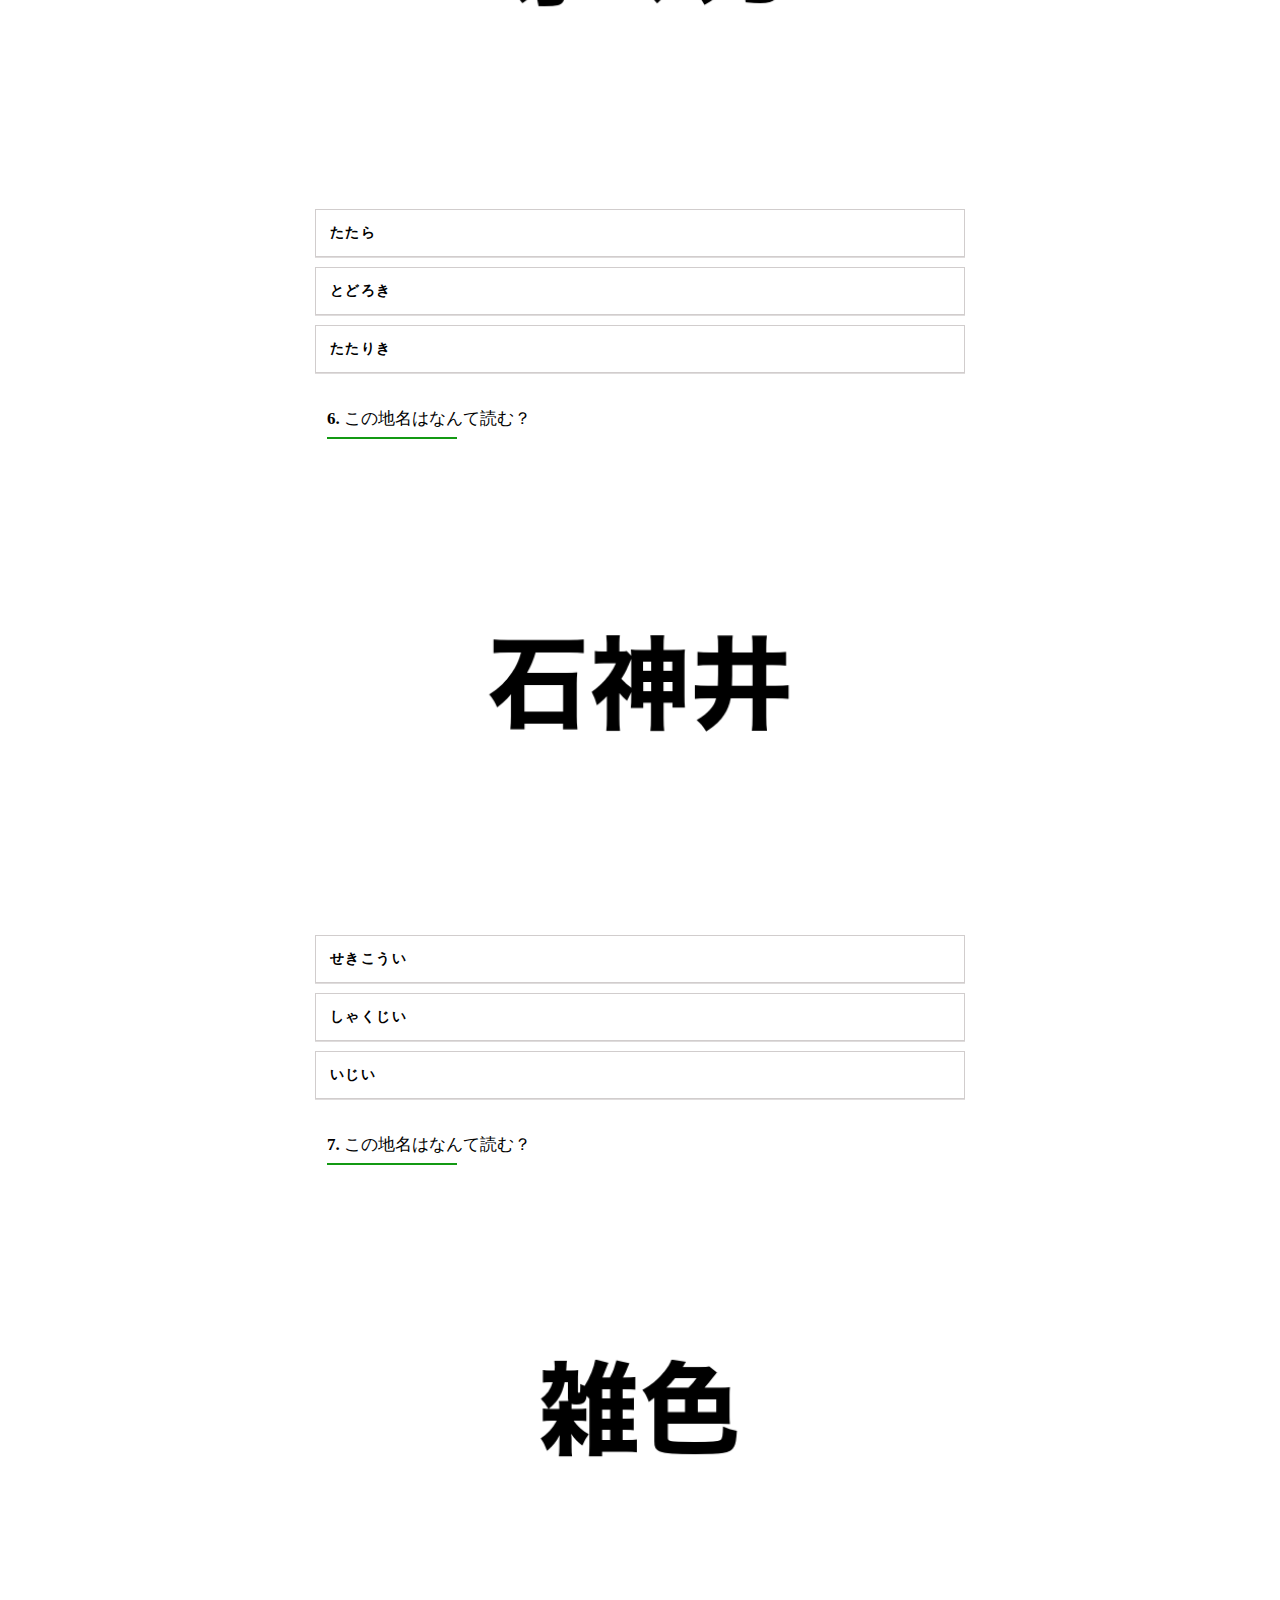
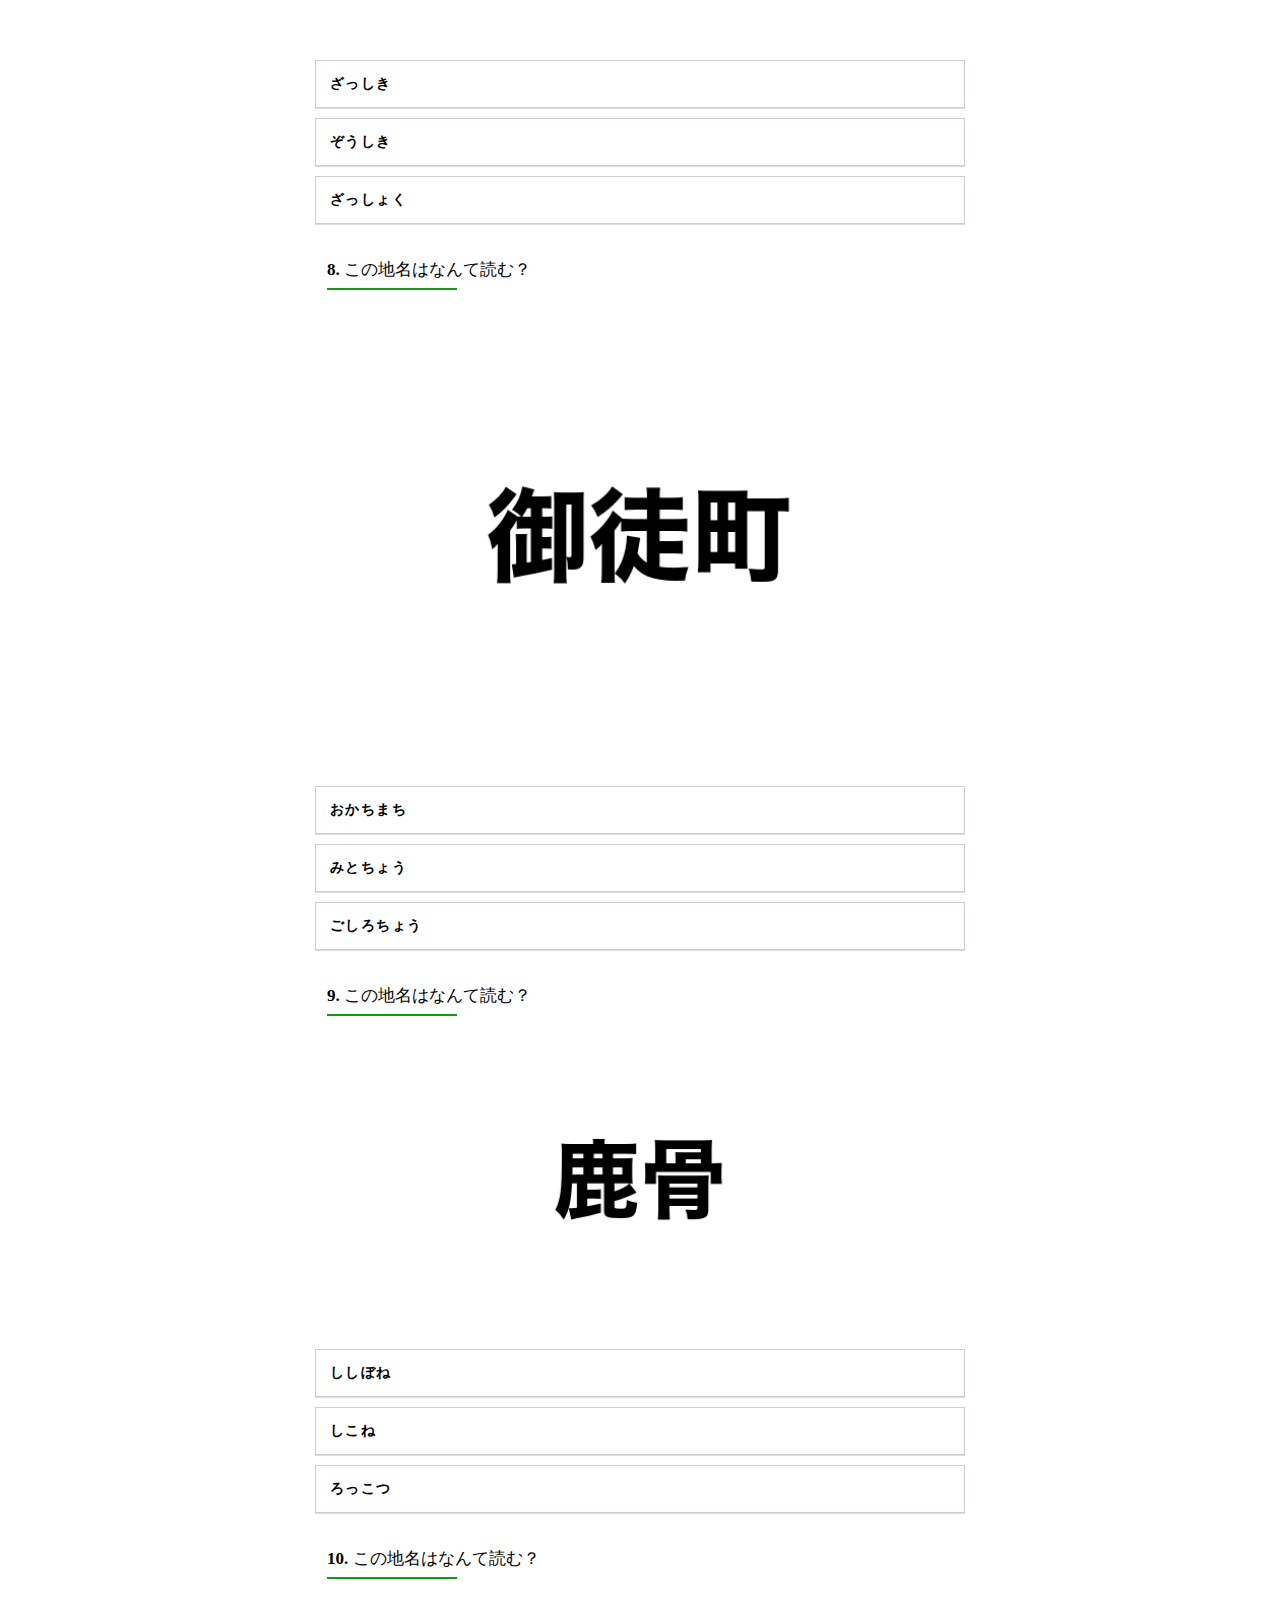
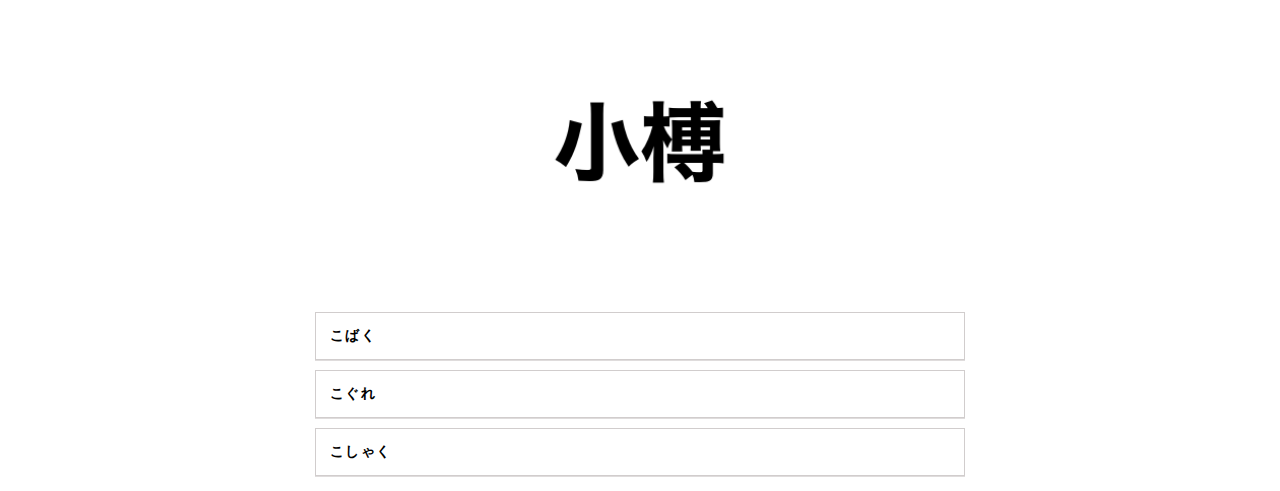
==== commit 20bfb945: "最終確認" ====
--- a/quizy.html
+++ b/quizy.html
@@ -12,7 +12,7 @@
 </head>
 
 <body>
-  <ol id="questionsList"></ol>
+  <ol id="wrapper"></ol>
 </body>
 
 </html>--- a/quizy.css
+++ b/quizy.css
@@ -90,7 +90,7 @@
 
 /* #####################
 
-以下、jsで扱うclassです
+以下、jsで扱うclass
 
 ##################### */
 
@@ -118,7 +118,9 @@
 
 
 /* #################
-すーさん
+
+すーさん講座
+
 ################## */
 
 /*
